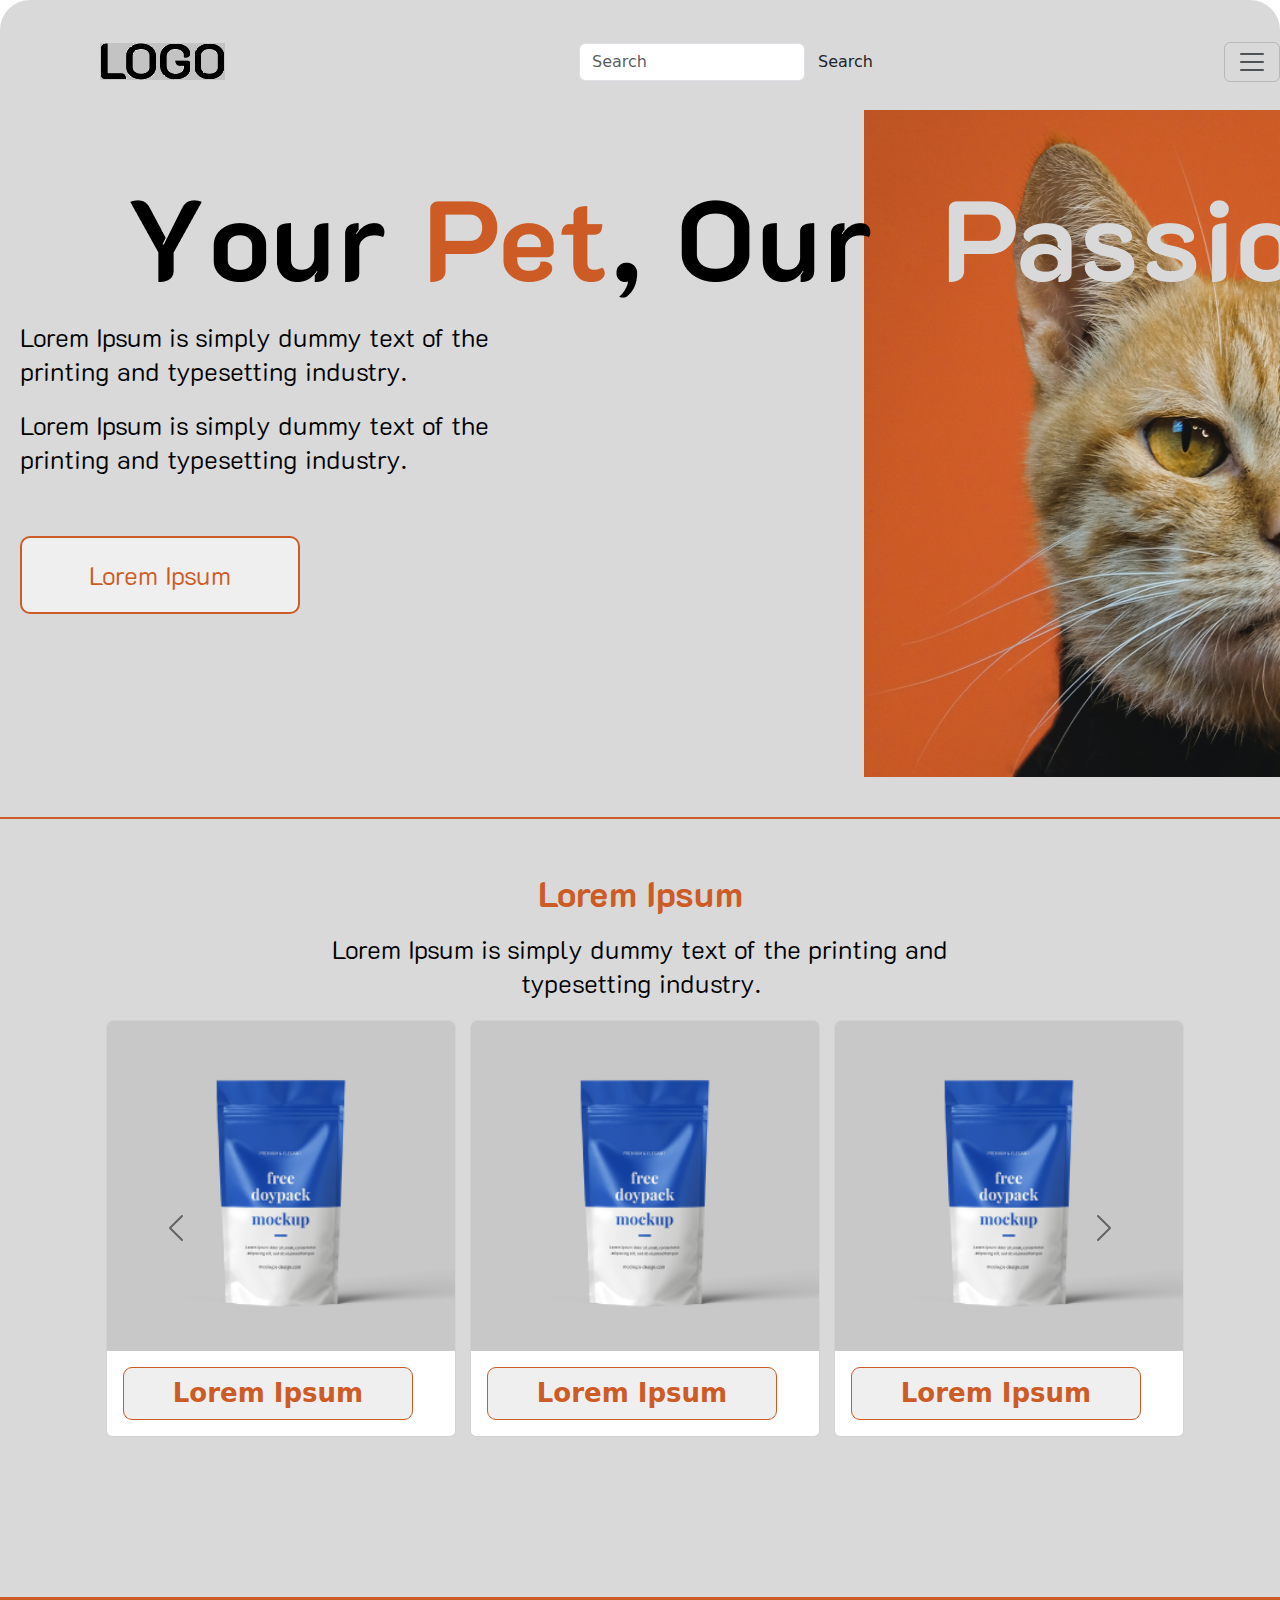
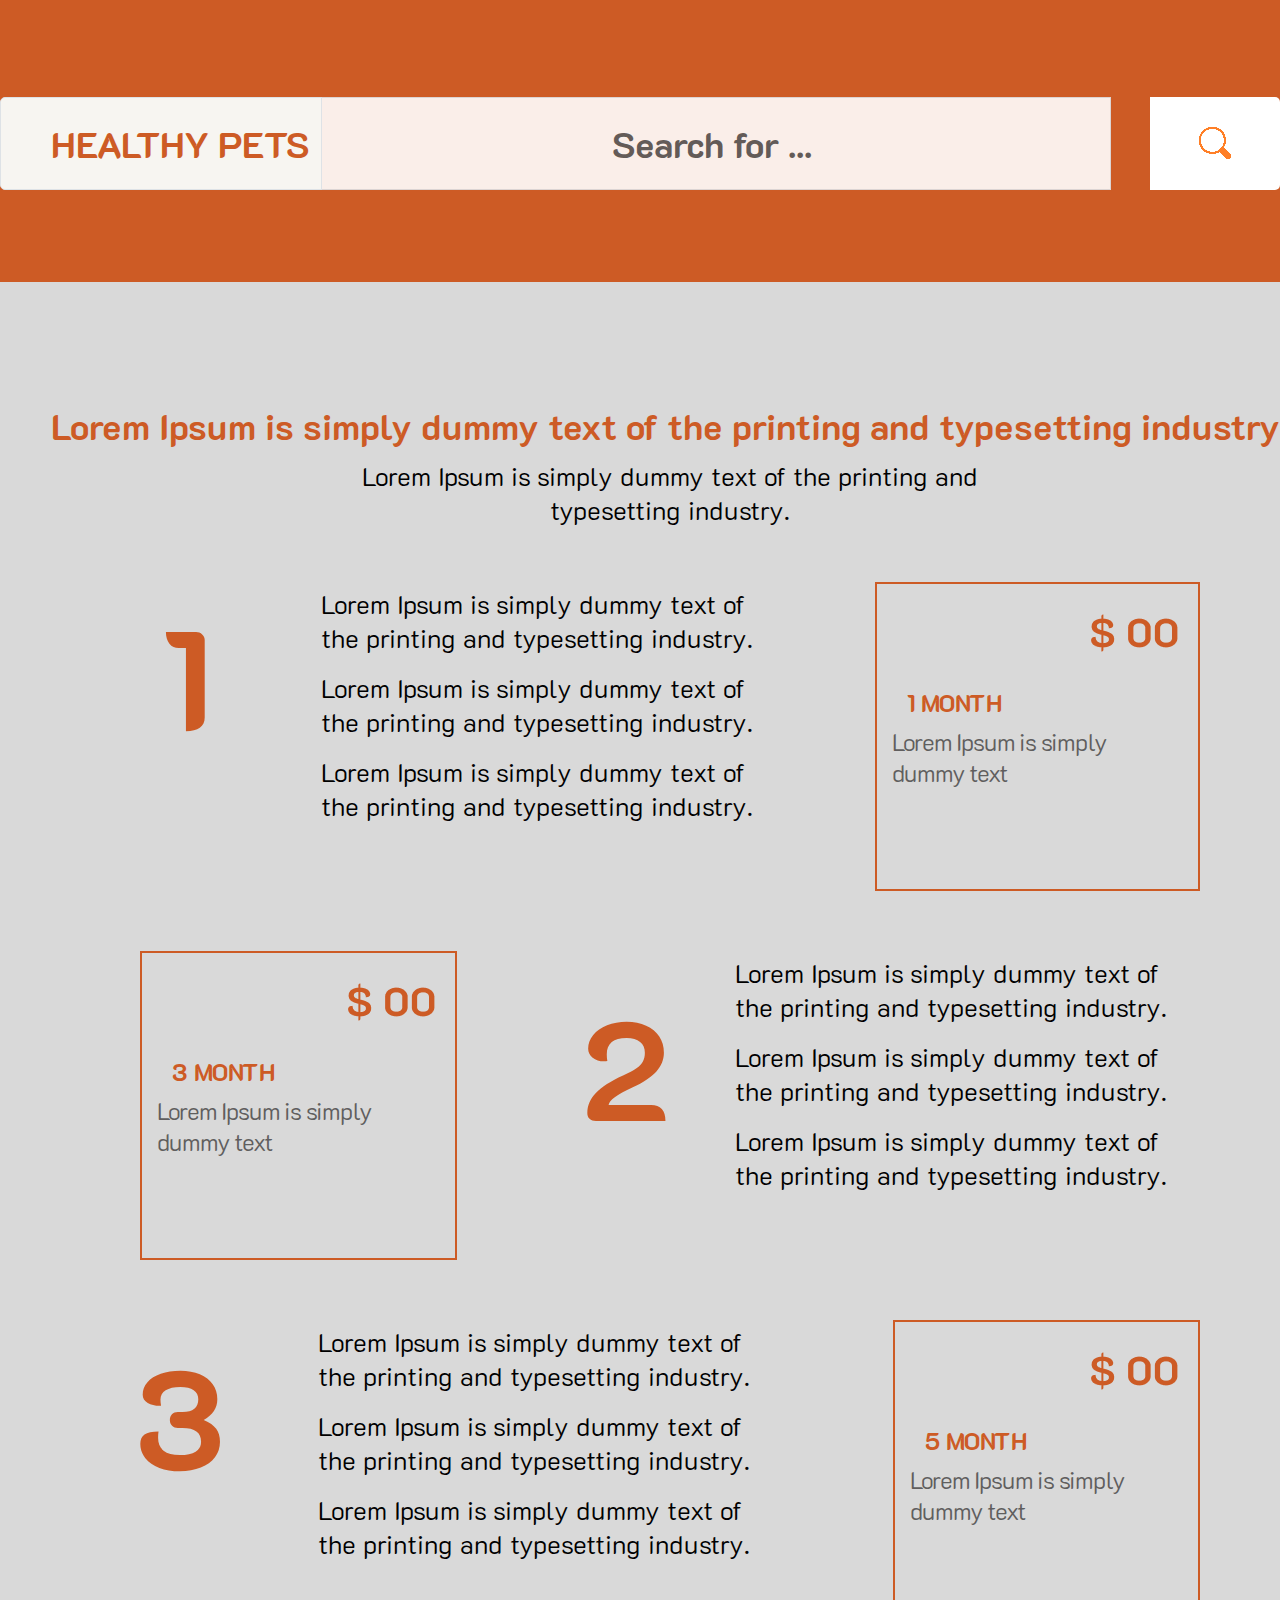
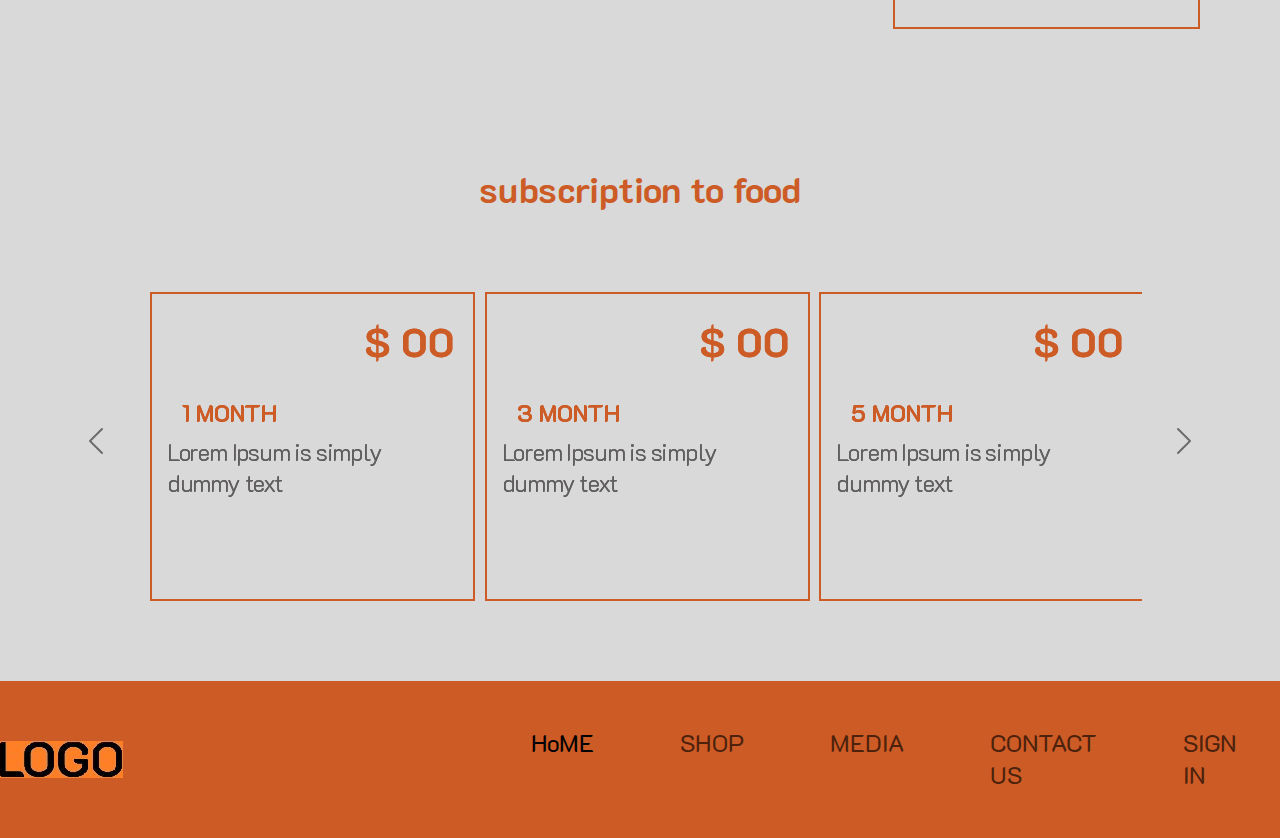
==== index.html @ ceb6283e "first page" ====
<!DOCTYPE html>
<html lang="en">
<head>
    <meta charset="UTF-8">
    <meta name="viewport" content="width=device-width, initial-scale=1.0">
    <title>Pet web site concept</title>
    <link rel="preconnect" href="https://fonts.googleapis.com">
    <link rel="preconnect" href="https://fonts.gstatic.com" crossorigin>
    <link href="https://fonts.googleapis.com/css2?family=Inter:wght@400;500;700&family=K2D:ital,wght@0,700;1,300;1,400&display=swap" rel="stylesheet">
    <link rel="stylesheet" href="./scss/main.css">
    
    <link href="https://cdn.jsdelivr.net/npm/bootstrap@5.5.0/dist/css/bootstrap.min.css" rel="stylesheet" integrity="sha384-KyZXEAg3QhqLMpG8r+J8F5f5wiMH0KLRc5f5XI6J4eFH2trj5Bv5z5i5z5x5l5u5Bv5" crossorigin="anonymous">
    
    <!-- Latest compiled and minified CSS -->
<link href="https://cdn.jsdelivr.net/npm/bootstrap@5.3.1/dist/css/bootstrap.min.css" rel="stylesheet">

<!-- Latest compiled JavaScript -->
<script src="https://cdn.jsdelivr.net/npm/bootstrap@5.3.1/dist/js/bootstrap.bundle.min.js"></script>
</head>
<body>
    <div class="main-container">
        <header class="header">
            <nav class="navbar navbar-light text-warning">
                <a class="navbar-brand" href="#">
                    <img src="./img/LOGO.jpg" alt="logo">
                </a>
                <form class="d-flex">
                    <input class="form-control" type="search" placeholder="Search" aria-label="Search">
                    <button class="btn btn-outline" type="submit">Search</button>
                </form>
                    <button class="navbar-toggler" type="button" data-bs-toggle="collapse" data-bs-target="#navbarScroll" aria-controls="navbarScroll" aria-expanded="false" aria-label="Toggle navigation">
                        <span class="navbar-toggler-icon"></span>
                    </button>
                   
                    <div class="collapse navbar-collapse" id="navbarScroll">
                        <ul class="navbar-nav ms-auto my-2 my-lg-0 navbar-nav-scroll" style="--bs-scroll-height: 100px;">
                            <li class="nav-item">
                                <a class="nav-link disabled  text-dark" href="#" tabindex="-1" aria-disabled="true">sign in</a>
                            </li>
                        </ul>
                    </div>
            </nav>
        </header>
      <main>
      <section class="yourPet" none>
        <div class="cont">
            <div class="pet">
                <div class="yourPet-text">
                    <div class="yourPet-text_position">
                        <img src="./img/Your Pet, Our Passion.png" alt="quote">
                    </div>
                    <p>Lorem Ipsum is simply dummy text of the printing and typesetting industry.</p>
                    <p>Lorem Ipsum is simply dummy text of the printing and typesetting industry.</p>
                    <button class="yourText-button">Lorem Ipsum</button>
                   </div>
                   <div class="yourPet-photo">
                     <img src="./img/jack-dong-yJozLVBxNA0-unsplash 1.png" alt="cat">
                   </div>
            </div>
            <div class="border-line"></div>
        </div>
      </section>
      <section class="carousel">
        <div class="carousel-text">
            <p class="p-orange">Lorem Ipsum </p>
            <p class="p-black">Lorem Ipsum is simply dummy text of the printing and <br> typesetting industry.</p>
        </div>
        <div class="container">
        <section>
                <div class="container-fluid">
                    <div class="row">
                        <div class="col-sm-12">
                            <div id="inam" class="carousel slide carousel-dark" data-bs-ride="carousel">
                            <div class="carousel-inner">
                                <div class="carousel-item active">
                                    <div class="container w-100 d-block">
                                        <div class="row">
                                            <div class="col-sm-12 col-lg-4">
                                                <div class="card h-100" style="width: 350px;margin: auto;">
                                                    <img src="./img/Free_Doypack_Mockup_1 1.png" alt="Card image cap" class="card-img-top" >
                                                    <div class="card-body">
                                                        <button class="button-card">Lorem Ipsum</button>
                                                    </div>
                                                </div>
                                            </div>

                                            <div class="col-sm-12 col-lg-4">
                                                <div class="card h-100" style="width: 350px;margin: auto;">
                                                    <img src="./img/Free_Doypack_Mockup_1 1.png" alt="Card image cap" class="card-img-top" >
                                                    <div class="card-body">
                                                        <button class="button-card">Lorem Ipsum</button>
                                                    </div>
                                                </div>
                                            </div>
                                            <div class="col-sm-12 col-lg-4">
                                                <div class="card h-100" style="width: 350px;margin: auto;">
                                                    <img src="./img/Free_Doypack_Mockup_1 1.png" alt="Card image cap" class="card-img-top" >
                                                    <div class="card-body">
                                                        <button class="button-card">Lorem Ipsum</button>
                                                    </div>
                                                </div>
                                            </div>
                                        </div>
                                    </div>
                                </div>
                                <div class="carousel-item">
                                    <div class="container w-100 d-block">
                                        <div class="row">
                                            <div class="col-sm-12 col-lg-4">
                                                <div class="card h-100" style="width: 350px;margin: auto;">
                                                    <img src="./img/Free_Doypack_Mockup_1 1.png" alt="Card image cap" class="card-img-top" >
                                                    <div class="card-body">
                                                        <button class="button-card">Lorem Ipsum</button>
                                                    </div>
                                                </div>
                                            </div>
                                            <div class="col-sm-12 col-lg-4">
                                                <div class="card h-100" style="width: 350px;margin: auto;">
                                                    <img src="./img/Free_Doypack_Mockup_1 1.png" alt="Card image cap" class="card-img-top" >
                                                    <div class="card-body">
                                                        <button class="button-card">Lorem Ipsum</button>
                                                    </div>
                                                </div>
                                            </div>
                                            <div class="col-sm-12 col-lg-4">
                                                <div class="card h-100" style="width: 350px;margin: auto;">
                                                    <img src="./img/Free_Doypack_Mockup_1 1.png" alt="Card image cap" class="card-img-top" >
                                                    <div class="card-body">
                                                        <button class="button-card">Lorem Ipsum</button>
                                                    </div>
                                                </div>
                                            </div>
                                        </div>
                                    </div>
                                </div>
                            </div>
                            <a href="#inam" class="carousel-control-prev" style="color: rgb(243, 159, 2);" data-bs-slide="prev">
                                <span class="carousel-control-prev-icon"></span>
                            </a>
                            <a href="#inam" class="carousel-control-next" style="color: rgb(246, 161, 4);" data-bs-slide="next">
                                <span class="carousel-control-next-icon"></span>
                            </a>
                        </div>
                    </div>
                </div>
            </div> 
        </section> 
    </div>
           
  
      
      

      </section>
    <section class="form">
        <form class="main-form">
            <div class="input-group">
                <span class="input-group-text">HEALTHY PETS</span>
                <input type="text" class="form-control" classs="text-warning" placeholder="Search for ...">
                <button class="btn" type="button">
                    <img src="./img/search.png" alt="search">
                </button>
           </div>
        </form>
    </section>
    <section class="pracing">
         <div class="pracing-text">
            <div class="p-orange">Lorem Ipsum is simply dummy text of the printing and typesetting industry.</div>
            <div class="p-black">Lorem Ipsum is simply dummy text of the printing and <br> typesetting industry.</div>
        </div>
        <div class="pracing-offers">
            <div class="offer-1">
               <div class="offer-1_number">
                   <img src="./img/1.svg" alt="one">
               </div>
               <div class="offer-1_text">
                <p>Lorem Ipsum is simply dummy text of the printing and typesetting industry.</p>
                <p>Lorem Ipsum is simply dummy text of the printing and typesetting industry.</p>
                <p>Lorem Ipsum is simply dummy text of the printing and typesetting industry.</p>
               </div>
               <div class="offer-1_card">
                    <h3 class="price"><img src="./img/$ 00.png" alt="price"></h3>
                    <h4 class="trial">1 MONTH</h4>
                    <p class="descroption">Lorem Ipsum is simply dummy text</p>
               </div>
            </div>
            <div class="offer-2">
                <div class="offer-2_card">
                    <h3 class="price"><img src="./img/$ 00.png" alt="price"></h3>
                    <h4 class="trial">3 MONTH</h4>
                    <p class="descroption">Lorem Ipsum is simply dummy text</p>
               </div>

                <div class="offer-2_number">
                    <img src="./img/2.svg" alt="two">
                </div>
                <div class="offer-1_text">
                 <p>Lorem Ipsum is simply dummy text of the printing and typesetting industry.</p>
                 <p>Lorem Ipsum is simply dummy text of the printing and typesetting industry.</p>
                 <p>Lorem Ipsum is simply dummy text of the printing and typesetting industry.</p>
                </div> 
             </div>
             <div class="offer-3">
                <div class="offer-3_number">
                    <img src="./img/3.svg" alt="three">
                </div>
                <div class="offer-1_text">
                    <p>Lorem Ipsum is simply dummy text of the printing and typesetting industry.</p>
                    <p>Lorem Ipsum is simply dummy text of the printing and typesetting industry.</p>
                    <p>Lorem Ipsum is simply dummy text of the printing and typesetting industry.</p>
                </div> 
                <div class="offer-3_card">
                    <h3 class="price"><img src="./img/$ 00.png" alt="price"></h3>
                    <h4 class="trial">5 MONTH</h4>
                    <p class="descroption">Lorem Ipsum is simply dummy text</p>
               </div>
             </div>
        </div>
    </section>
    <section class="subscription">
          <h2>subscription to food</h2>
          <section class="carousel">
            <div class="container">
            <div class="container_car">
                <div class="row">
                    <div class="col-sm-12">
                        <div id="inam" class="carouselCard slide carousel-dark" data-bs-ride="carouselCard">
                        <div class="carousel-inner">
                            <div class="carousel-item active">
                                <div class="container w-100 d-block">
                                    <div class="row">
                                        <div class="col-sm-12 col-lg-4">
                                            <div class="offer-1_card">
                                                <h3 class="price"><img src="./img/$ 00.png" alt="price"></h3>
                                                <h4 class="trial">1 MONTH</h4>
                                                <p class="descroption">Lorem Ipsum is simply dummy text</p>
                                           </div>
                                        </div>
                                        <div class="col-sm-12 col-lg-4">
                                            <div class="offer-2_card">
                                                <h3 class="price"><img src="./img/$ 00.png" alt="price"></h3>
                                                <h4 class="trial">3 MONTH</h4>
                                                <p class="descroption">Lorem Ipsum is simply dummy text</p>
                                           </div>
                                        </div>
                                        <div class="col-sm-12 col-lg-4">
                                            <div class="offer-3_card">
                                                <h3 class="price"><img src="./img/$ 00.png" alt="price"></h3>
                                                <h4 class="trial">5 MONTH</h4>
                                                <p class="descroption">Lorem Ipsum is simply dummy text</p>
                                           </div>
                                        </div>
                                    </div>
                                </div>
                            </div>
                    
                            <div class="carousel-item active">
                                <div class="container w-100 d-block">
                                    <div class="row">
                                        <div class="col-sm-12 col-lg-4">
                                            <div class="offer-1_card">
                                                <h3 class="price"><img src="./img/$ 00.png" alt="price"></h3>
                                                <h4 class="trial">1 MONTH</h4>
                                                <p class="descroption">Lorem Ipsum is simply dummy text</p>
                                           </div>
                                        </div>
                                        <div class="col-sm-12 col-lg-4">
                                            <div class="offer-2_card">
                                                <h3 class="price"><img src="./img/$ 00.png" alt="price"></h3>
                                                <h4 class="trial">3 MONTH</h4>
                                                <p class="descroption">Lorem Ipsum is simply dummy text</p>
                                           </div>
                                        </div>
                                        <div class="col-sm-12 col-lg-4">
                                            <div class="offer-3_card">
                                                <h3 class="price"><img src="./img/$ 00.png" alt="price"></h3>
                                                <h4 class="trial">5 MONTH</h4>
                                                <p class="descroption">Lorem Ipsum is simply dummy text</p>
                                           </div>
                                        </div>
                                    </div>
                                </div>
                            </div>

                        </div>
                        <a href="#inam" class="carousel-control-prev" style="color: rgb(243, 159, 2);" data-bs-slide="prev">
                            <span class="carousel-control-prev-icon"></span>
                        </a>
                        <a href="#inam" class="carousel-control-next" style="color: rgb(246, 161, 4);" data-bs-slide="next">
                            <span class="carousel-control-next-icon"></span>
                        </a>
                    </div>
                </div>
            </div>
        </div> 
         </section> 
    </section>        
 </main>
      <footer class="footer">
        <div class="containerf-fluid">
            <nav class="navbar navbar-expand-sm">
                <a class="navbar-brand" href="#">
                    <img src="./img/LOGO - Copyo.jpg" alt="">
                </a>
                <ul class="navbar-nav">
                  <li class="nav-item">
                    <a class="nav-link active" href="#">HoME</a>
                  </li>
                  <li class="nav-item">
                    <a class="nav-link" href="#">SHOP</a>
                  </li>
                  <li class="nav-item">
                    <a class="nav-link" href="#">MEDIA</a>
                  </li>
                  <li class="nav-item">
                    <a class="nav-link" href="#">CONTACT US</a>
                  </li>
                  <li class="nav-item">
                    <a class="nav-link" href="#">SIGN IN</a>
                  </li>
                </ul>
              </nav>
        </div>
  
      </footer>
    </div>
    <script src="./js/carousel2.js"></script>
    <script src="https://code.jquery.com/jquery-3.6.0.min.js" integrity="sha384-KyZXEAg3QhqLMpG8r+J8F5f5wiMH0KLRc5f5XI6J4eFH2trj5Bv5z5i5z5x5l5u5Bv5" crossorigin="anonymous"></script>
    <script src="https://cdn.jsdelivr.net/npm/bootstrap@5.5.0/dist/js/bootstrap.min.js" integrity="sha384-KyZXEAg3QhqLMpG8r+J8F5f5wiMH0KLRc5f5XI6J4eFH2trj5Bv5z5i5z5x5l5u5Bv5" crossorigin="anonymous"></script>
</body>
</html>
---- scss/main.css ----
/*section "_layout" include grid sistem of each section of layout*/
/*-----------------------------------------Header-------------------------------------*/
.main-container {
  max-width: 1920px;
  background-color: #D9D9D9;
  border-radius: 30px;
  padding-top: 30px;
}

.cont {
  width: 1570px;
  margin: 0 auto;
}

.header {
  width: 100%;
  height: 40px;
  margin-bottom: 40px;
}

nav {
  height: 40px;
  display: flex;
  flex-direction: row;
  padding: 0;
  margin: 0;
}
nav a {
  padding: 0;
}
nav .logo {
  font-family: K2D;
  font-size: 50px;
  font-weight: 700;
  line-height: 65px;
  text-align: left;
  color: rgb(16, 15, 15);
  margin: 0px;
  width: 278px;
  margin-left: 90px;
}

.navbar-brand {
  margin-left: 100px;
}
.navbar-brand form {
  display: flex;
  justify-content: center;
  flex-direction: row;
  height: 40px;
  padding: 0;
  margin: 0;
}

.aria-label {
  width: 424px;
  height: 50px;
}

.signIn {
  width: 220px;
  height: 20px;
  text-align: center;
  border: none;
}

.block {
  width: 100%;
  height: 1px;
}

/*====================================== carausel ==================*/
.carousel {
  margin-bottom: 80px;
}

/*==================================== form =================*/
.form {
  width: 100%;
  height: 285px;
  padding: 100px 0 20px 0;
  background-color: #CD5B25;
  margin-bottom: 120px;
}

/*============================  pracing =====================*/
.pracing {
  width: 1339px;
  height: 1363px;
  margin: 0 auto;
}

.pracing-offers {
  width: 1100px;
  display: flex;
  flex-direction: column;
  padding: 20px;
  margin: 0 auto;
}

/* ==================================== subscription =====================*/
/* ====================================  footer ===============================*/
.footer {
  width: 100%;
  height: 157px;
  background-color: #CD5B25;
}

/*==================================================== section yourPet =================================*/
.pet {
  display: flex;
  flex-direction: row;
  justify-content: space-between;
}

.yourPet-text {
  width: 35%;
  padding: 210px 0 20px 20px;
}
.yourPet-text p {
  font-family: "K2D";
  font-style: normal;
  font-weight: 300;
  font-size: 26px;
  line-height: 34px;
  color: #000000;
  margin-bottom: 20px;
}

.yourText-button {
  box-sizing: border-box;
  width: 280px;
  height: 78px;
  left: 177px;
  top: 640px;
  border: 2px solid #CD5B25;
  border-radius: 10px;
  margin-top: 40px;
  font-family: "K2D";
  font-style: normal;
  font-weight: 300;
  font-size: 26px;
  line-height: 34px;
  color: #000000;
  color: #CD5B25;
}

.yourPet-photo {
  width: 45%;
  position: relative;
  z-index: 1;
}
.yourPet-photo img {
  max-width: 750px;
  height: 667px;
}

.yourPet-text_position {
  width: 1430px;
  height: 253px;
  position: absolute;
  z-index: 2;
  top: 190px;
  left: 120px;
  padding: 10px;
}

.border-line {
  width: 100%;
  border: 1px solid #CD5B25;
  margin-top: 40px;
  margin-bottom: 50px;
}

/*======================================== section carausel ========================================*/
.carousel-text {
  text-align: center;
}
.carousel-text .p-orange {
  font-family: K2D;
  font-size: 36px;
  font-weight: 700;
  line-height: 47px;
  letter-spacing: 0em;
  text-align: center;
  color: #CD5B25;
}
.carousel-text .p-black {
  font-family: "K2D";
  font-style: normal;
  font-weight: 300;
  font-size: 26px;
  line-height: 34px;
  color: #000000;
  margin-bottom: 20px;
}

.button-card {
  width: 290px;
  height: 53px;
  border-radius: 9px;
  border: 1px solid #CD5B25;
  font-weight: 700;
  font-size: 26px;
  color: #CD5B25;
}

/* ======================================= section form ==============================*/
.main-form {
  max-width: 1300px;
  height: 93px;
  margin: 0 auto;
}
.main-form .input-group-text {
  background-color: rgb(247, 245, 241);
  padding-left: 50px;
  font-family: K2D;
  font-size: 36px;
  font-weight: 700;
  line-height: 47px;
  letter-spacing: 0em;
  text-align: center;
  color: #CD5B25;
  border-radius: 5px;
}
.main-form .form-control {
  font-family: K2D;
  font-size: 36px;
  font-weight: 700;
  line-height: 47px;
  letter-spacing: 0em;
  text-align: center;
  color: #CD5B25;
  opacity: 0.9;
  margin-right: 40px;
  padding-right: 20px;
  display: flex;
  justify-content: flex-start;
  color: #CD5B25;
  border-radius: 5px;
}
.main-form .btn {
  background-color: rgb(255, 255, 255);
  width: 130px;
  height: 93px;
  border-radius: 5px;
  margin-left: 20px;
}
.main-form .btn:hover {
  background-color: rgb(247, 238, 238);
}

/* =============================== section pricing =====================*/
.pracing-text {
  display: flex;
  flex-direction: column;
  justify-content: center;
  align-items: center;
}
.pracing-text .p-orange {
  font-family: K2D;
  font-size: 36px;
  font-weight: 700;
  line-height: 47px;
  letter-spacing: 0em;
  text-align: center;
  color: #CD5B25;
  color: #CD5B25;
  margin-bottom: 10px;
}
.pracing-text .p-black {
  font-family: "K2D";
  font-style: normal;
  font-weight: 300;
  font-size: 26px;
  line-height: 34px;
  color: #000000;
  text-align: center;
  margin-bottom: 35px;
}

.offer-1 {
  width: 100%;
  display: flex;
  flex-direction: row;
  justify-content: space-between;
}

.offer-1, .offer-2, .offer-3 {
  display: flex;
  flex-direction: row;
  justify-content: space-between;
}

.offer-1, .offer-2, .offer-3 {
  margin-bottom: 60px;
}

.offer-1_number, .offer-2_number {
  width: 63px;
  height: 143px;
  margin-top: 50px;
  margin-left: 25px;
}

.offer-3_number {
  width: 63px;
  height: 143px;
  margin-top: 50px;
  margin-right: 110px;
}

.offer-2_number {
  margin: 70px 80px 0 130px;
}

.offer-1_text {
  width: 470;
  padding: 5px;
}
.offer-1_text p {
  width: 460px;
  text-align: left;
  font-family: "K2D";
  font-style: normal;
  font-weight: 300;
  font-size: 26px;
  line-height: 34px;
  color: #000000;
}

.offer-1_card, .offer-2_card, .offer-3_card {
  width: 325px;
  height: 309px;
  border: 2px solid #CD5B25;
  padding: 25px 15px 20px 15px;
}
.offer-1_card .price, .offer-2_card .price, .offer-3_card .price {
  margin: 5px;
  display: flex;
  justify-content: flex-end;
  margin-bottom: 25px;
}
.offer-1_card .trial, .offer-2_card .trial, .offer-3_card .trial {
  font-family: "K2D";
  font-weight: 700;
  font-size: 24px;
  line-height: 31px;
  color: #CD5B25;
  padding-left: 15px;
  margin-top: 35px;
}
.offer-1_card .descroption, .offer-2_card .descroption, .offer-3_card .descroption {
  font-family: K2D;
  font-size: 24px;
  font-weight: 300;
  line-height: 31px;
  letter-spacing: -0.05em;
  color: #605e5e;
}

.offer-3_card {
  margin-left: 110px;
}

/* ===================================== section subscription ===========*/
.subscription h2 {
  font-family: K2D;
  font-size: 36px;
  font-weight: 700;
  line-height: 47px;
  letter-spacing: 0em;
  text-align: center;
  color: #CD5B25;
  margin-bottom: 70px;
}

.container_car {
  width: 90%;
  margin: 0 auto;
}
.container_car .offer-1_card, .container_car .offer-2_card, .container_car .offer-3_card {
  margin-top: 10px;
  margin-right: 20px;
}
.container_car .offer-3_card {
  margin-left: 0;
}

/*================================footer =====================*/
.footer {
  background-color: #CD5B25;
  padding: 20px;
  display: flex;
  justify-content: flex-end;
  align-items: center;
}
.footer .navbar-brand {
  margin-left: 30px;
  margin-right: 400px;
}
.footer .navbar-nav {
  margin-right: 15px;
}
.footer .navbar-nav li {
  font-family: K2D;
  font-size: 24px;
  font-weight: 400;
  line-height: 32px;
  letter-spacing: 0em;
}

.navbar-nav li:not(:last-child) {
  margin-right: 70px;
}/*# sourceMappingURL=main.css.map */
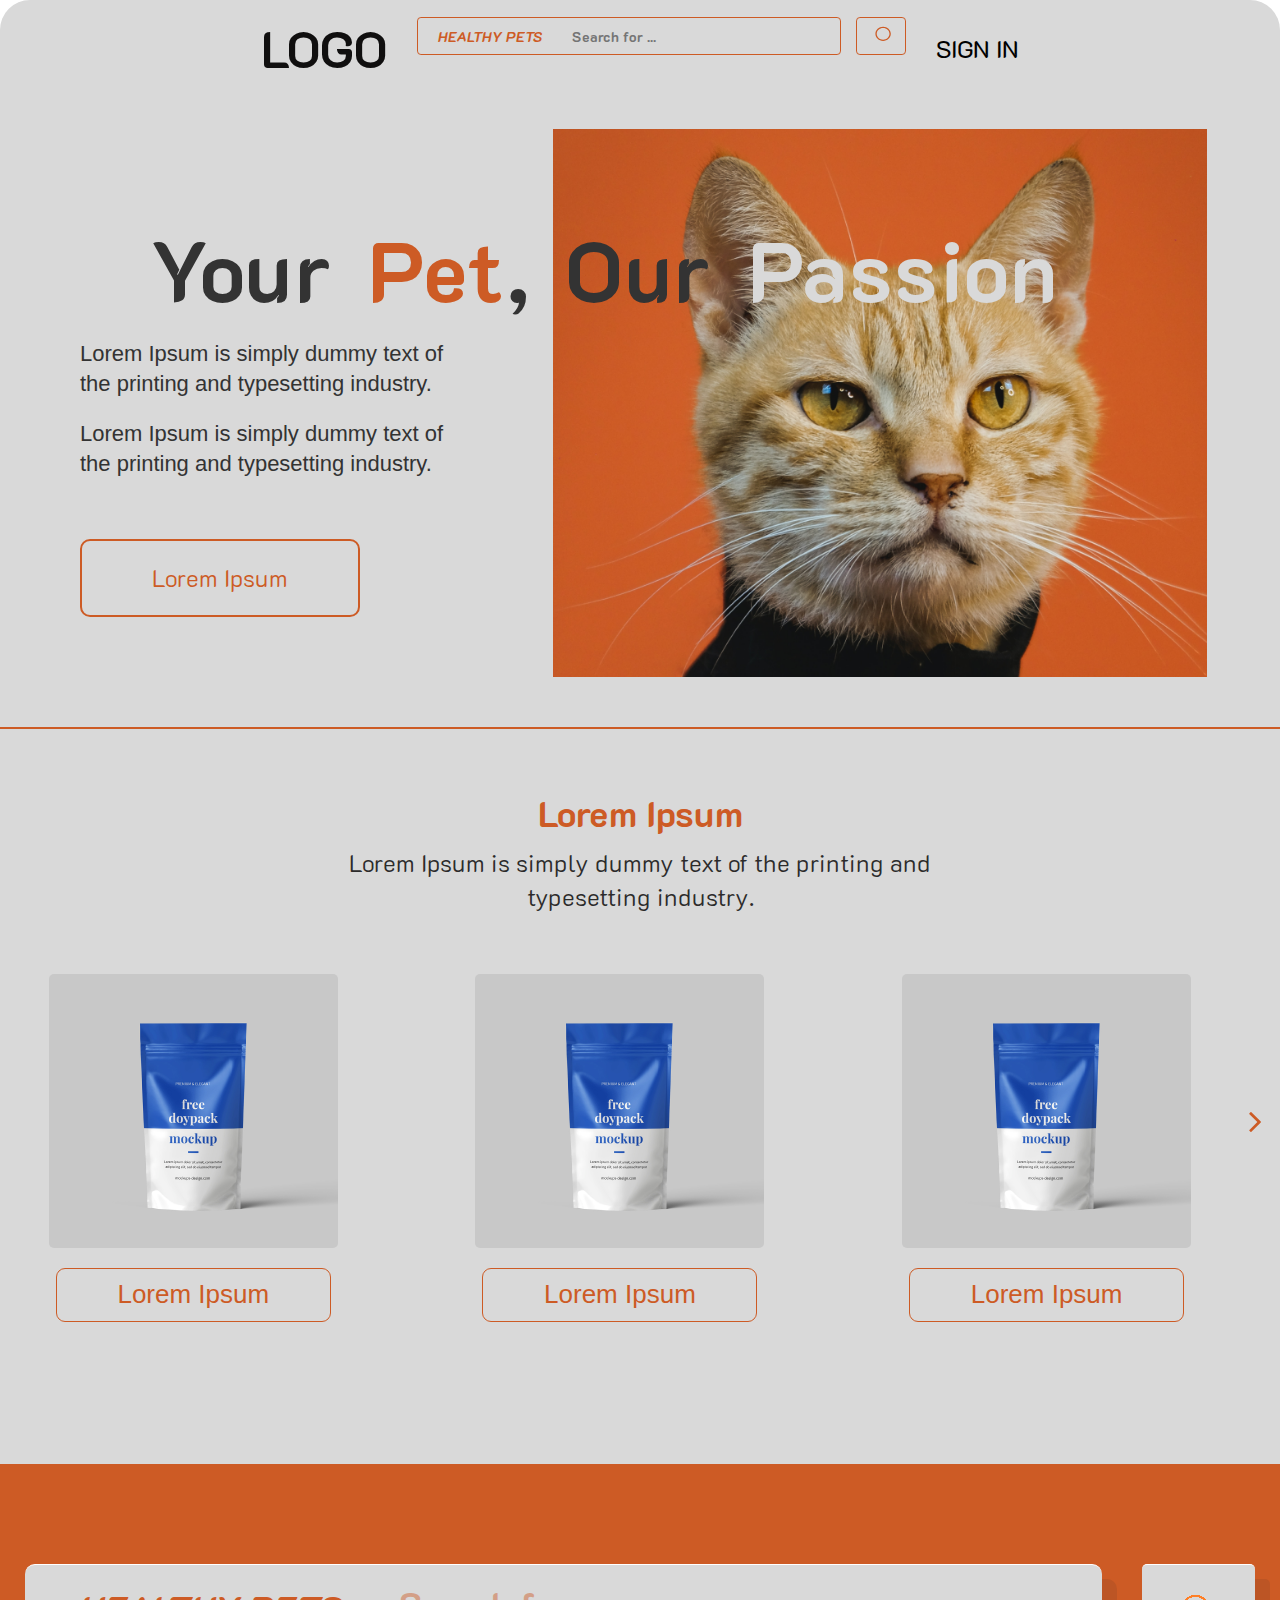
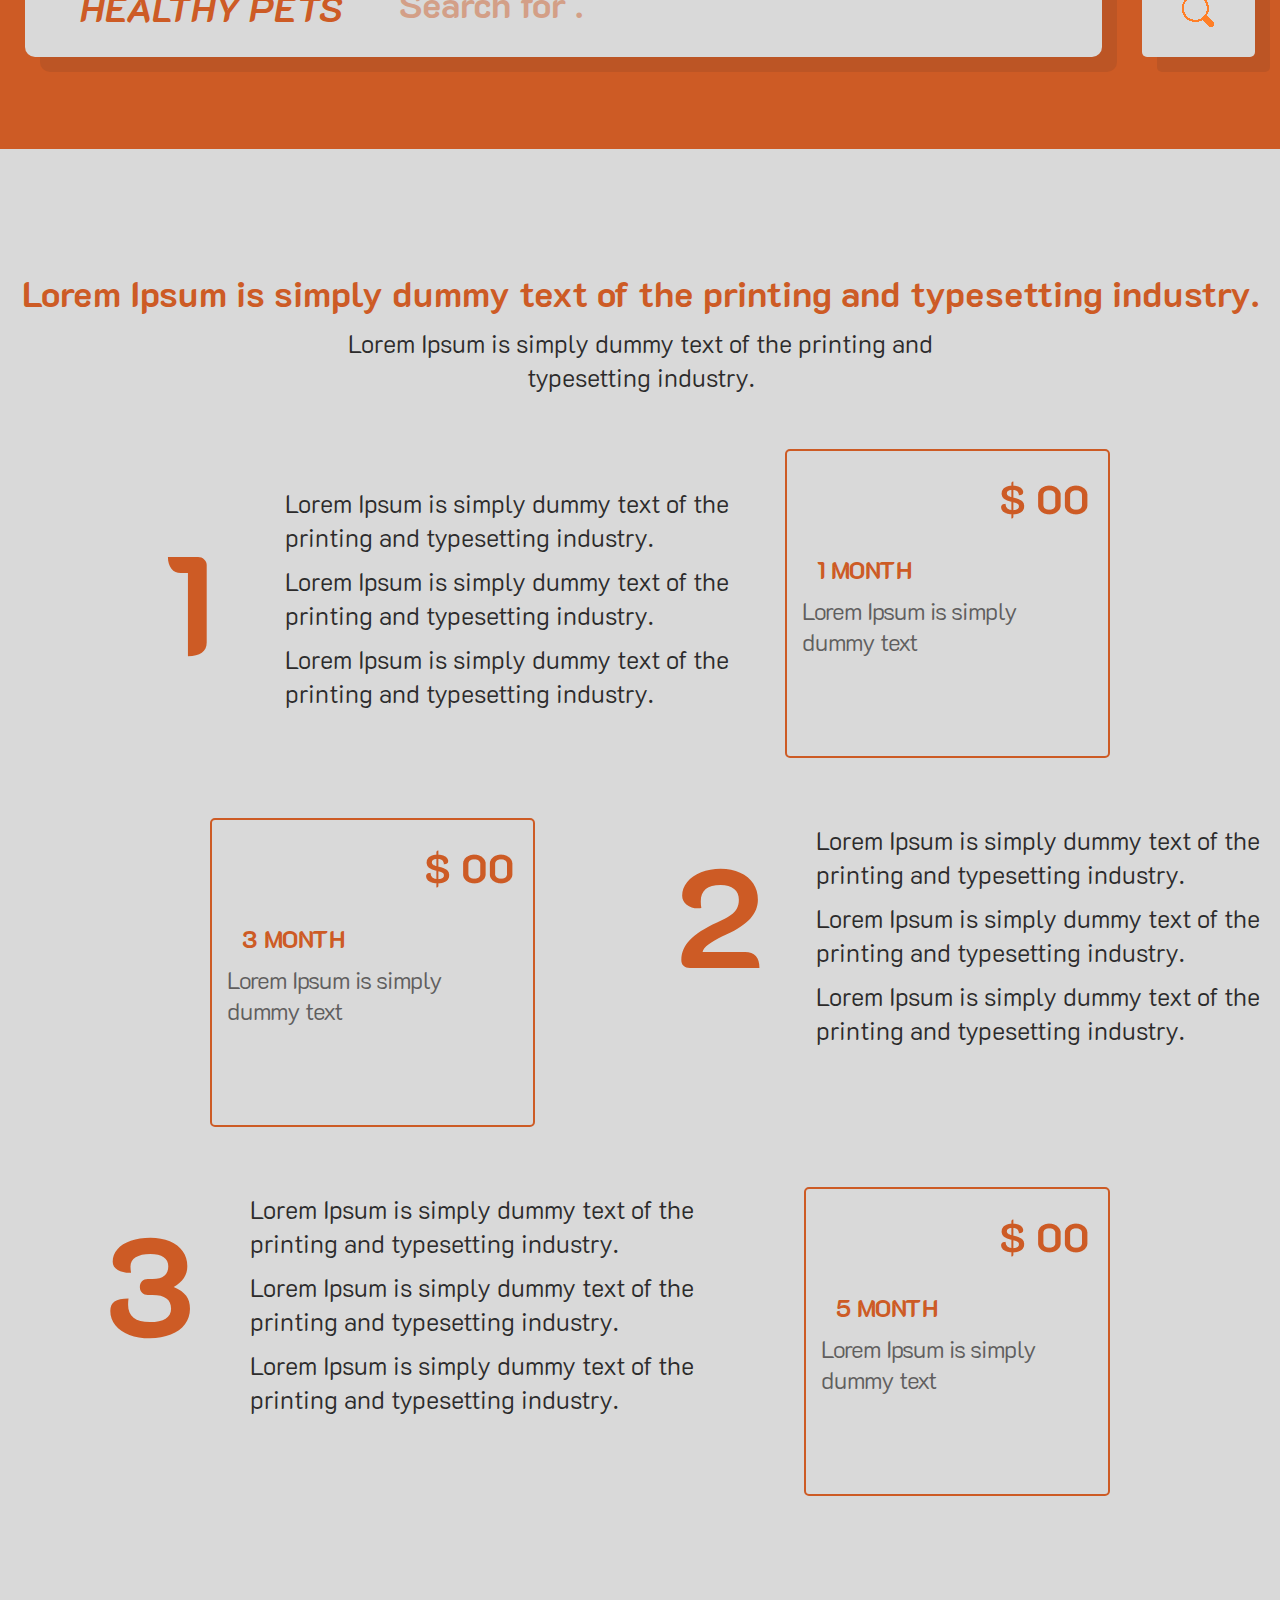
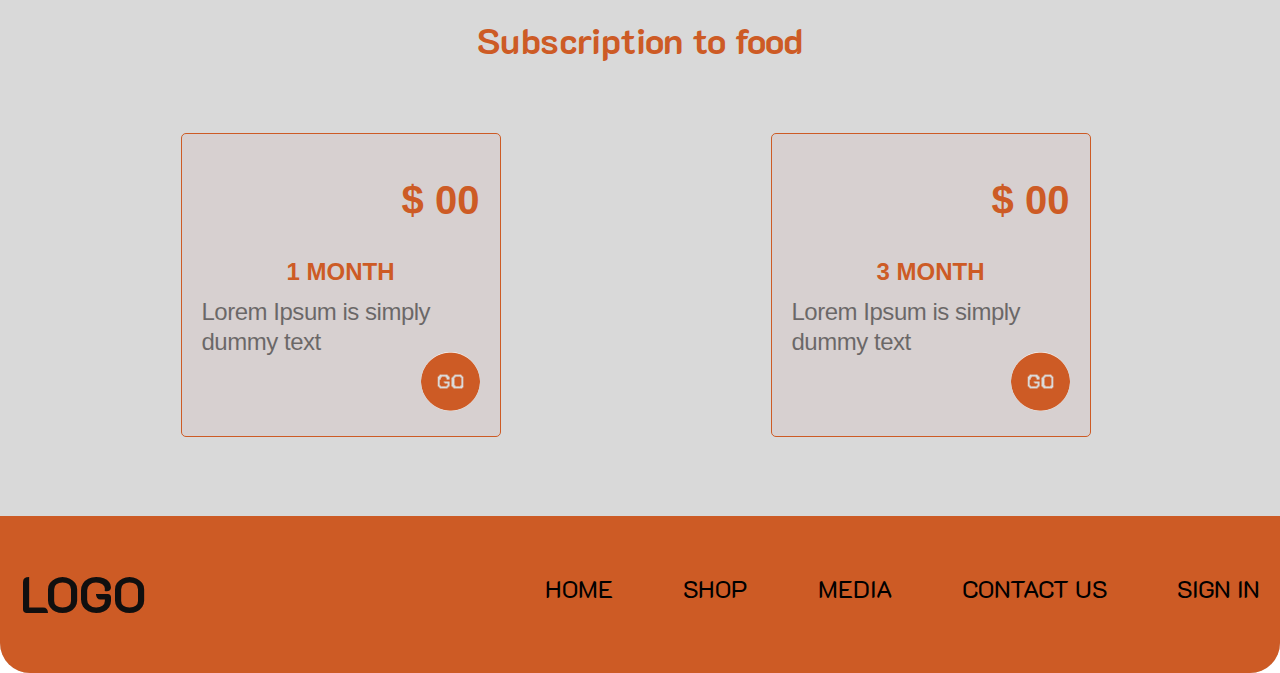
==== commit 7ac1d2b5: "all site" ====
--- a/index.html
+++ b/index.html
@@ -7,325 +7,340 @@
     <link rel="preconnect" href="https://fonts.googleapis.com">
     <link rel="preconnect" href="https://fonts.gstatic.com" crossorigin>
     <link href="https://fonts.googleapis.com/css2?family=Inter:wght@400;500;700&family=K2D:ital,wght@0,700;1,300;1,400&display=swap" rel="stylesheet">
-    <link rel="stylesheet" href="./scss/main.css">
-    
-    <link href="https://cdn.jsdelivr.net/npm/bootstrap@5.5.0/dist/css/bootstrap.min.css" rel="stylesheet" integrity="sha384-KyZXEAg3QhqLMpG8r+J8F5f5wiMH0KLRc5f5XI6J4eFH2trj5Bv5z5i5z5x5l5u5Bv5" crossorigin="anonymous">
-    
-    <!-- Latest compiled and minified CSS -->
-<link href="https://cdn.jsdelivr.net/npm/bootstrap@5.3.1/dist/css/bootstrap.min.css" rel="stylesheet">
-
-<!-- Latest compiled JavaScript -->
-<script src="https://cdn.jsdelivr.net/npm/bootstrap@5.3.1/dist/js/bootstrap.bundle.min.js"></script>
+    <link rel="stylesheet" href="./css/main.css">
+
+    <link rel="stylesheet" href="./bootstrap/bootstrap.min.css">
+    <link rel="stylesheet" href="./bootstrap/owl.carousel.min.css">
+    <link rel="stylesheet" href="./js/bootstrap.bundle.min.js">
+
+    <link href="https://cdn.jsdelivr.net/npm/bootstrap@5.3.2/dist/css/bootstrap.min.css" rel="stylesheet" integrity="sha384-T3c6CoIi6uLrA9TneNEoa7RxnatzjcDSCmG1MXxSR1GAsXEV/Dwwykc2MPK8M2HN" crossorigin="anonymous">
+
+    <link rel="stylesheet" href="https://cdnjs.cloudflare.com/ajax/libs/twitter-bootstrap/3.3.7/css/bootstrap.min.css">
+    <link rel="stylesheet" href="https://cdnjs.cloudflare.com/ajax/libs/font-awesome/4.7.0/css/font-awesome.css">
+    <link rel="stylesheet" href="https://cdnjs.cloudflare.com/ajax/libs/OwlCarousel2/2.2.1/assets/owl.carousel.min.css">
+    <link rel="stylesheet" href="https://cdnjs.cloudflare.com/ajax/libs/OwlCarousel2/2.2.1/assets/owl.theme.default.min.css">
 </head>
 <body>
-    <div class="main-container">
-        <header class="header">
-            <nav class="navbar navbar-light text-warning">
-                <a class="navbar-brand" href="#">
-                    <img src="./img/LOGO.jpg" alt="logo">
-                </a>
-                <form class="d-flex">
-                    <input class="form-control" type="search" placeholder="Search" aria-label="Search">
-                    <button class="btn btn-outline" type="submit">Search</button>
-                </form>
-                    <button class="navbar-toggler" type="button" data-bs-toggle="collapse" data-bs-target="#navbarScroll" aria-controls="navbarScroll" aria-expanded="false" aria-label="Toggle navigation">
-                        <span class="navbar-toggler-icon"></span>
+<div class="wrapperM">
+        <header class="header-header">
+            <div class="containerM">
+                <div class="header-row-header">
+                     <div class="header-logo">
+                        <p class="header-logo_p">LOGO</p>
+                     </div>
+                     <div class="navigation-form">
+                        <div class="header-form">
+                            <p class="healthy-pets">HEALTHY PETS</p>
+                           <form>
+                              <input type="text" id="fname" name="fname" placeholder="Search for ...">
+                           </form>
+                        </div>
+                        <button class="btn-form">
+                           <div class="elips">
+                               <img src="./img/Ellipse 4.svg" alt="elips">
+                           </div>
+                        </button>
+                     </div>
+                     <div class="header-login">
+                        <a href="#">Sign In</a>
+                    </div>
+                    <button type="button" class="mobile-nav-button">
+                        <span class="mobile-nav-button__icon"></span>
+                    </button>  
+                </div>
+            </div>
+         </header>
+        <div class="mobile-nav">
+             <nav class="mobile-nav-list">
+                <div class="navigation-form">
+                    <div class="header-form">
+                        <p class="healthy-pets">HEALTHY PETS</p>
+                       <form>
+                          <input type="text" id="fname" name="fname" placeholder="Search for ...">
+                       </form>
+                    </div>
+                    <button class="btn-form">
+                       <div class="elips">
+                           <img src="./img/Ellipse 4.svg" alt="elips">
+                       </div>
                     </button>
-                   
-                    <div class="collapse navbar-collapse" id="navbarScroll">
-                        <ul class="navbar-nav ms-auto my-2 my-lg-0 navbar-nav-scroll" style="--bs-scroll-height: 100px;">
-                            <li class="nav-item">
-                                <a class="nav-link disabled  text-dark" href="#" tabindex="-1" aria-disabled="true">sign in</a>
-                            </li>
-                        </ul>
-                    </div>
+                 </div>
+                 <div class="mobile-login">
+                    <a href="#">Sign in</a>
+                </div>
             </nav>
-        </header>
-      <main>
-      <section class="yourPet" none>
-        <div class="cont">
-            <div class="pet">
+       </div>  
+    <main>
+      <section class="yourPet ">
+        <div class="containerM">
+          <div class="pet">
                 <div class="yourPet-text">
                     <div class="yourPet-text_position">
-                        <img src="./img/Your Pet, Our Passion.png" alt="quote">
-                    </div>
-                    <p>Lorem Ipsum is simply dummy text of the printing and typesetting industry.</p>
+                       <span class="black-word">Your</span><span class="orange-word">Pet</span><span class="black-word">,</span><span class="black-word">Our</span><span class="change-word">Passion</span>
+                    </div>
+                    <p>Lorem Ipsum is simply dummy text of the printing and  typesetting industry.</p>
                     <p>Lorem Ipsum is simply dummy text of the printing and typesetting industry.</p>
                     <button class="yourText-button">Lorem Ipsum</button>
-                   </div>
-                   <div class="yourPet-photo">
+                </div>
+                <div class="yourPet-photo">
                      <img src="./img/jack-dong-yJozLVBxNA0-unsplash 1.png" alt="cat">
-                   </div>
+                </div>
             </div>
             <div class="border-line"></div>
         </div>
       </section>
-      <section class="carousel">
-        <div class="carousel-text">
-            <p class="p-orange">Lorem Ipsum </p>
-            <p class="p-black">Lorem Ipsum is simply dummy text of the printing and <br> typesetting industry.</p>
-        </div>
-        <div class="container">
-        <section>
-                <div class="container-fluid">
-                    <div class="row">
-                        <div class="col-sm-12">
-                            <div id="inam" class="carousel slide carousel-dark" data-bs-ride="carousel">
-                            <div class="carousel-inner">
-                                <div class="carousel-item active">
-                                    <div class="container w-100 d-block">
-                                        <div class="row">
-                                            <div class="col-sm-12 col-lg-4">
-                                                <div class="card h-100" style="width: 350px;margin: auto;">
-                                                    <img src="./img/Free_Doypack_Mockup_1 1.png" alt="Card image cap" class="card-img-top" >
-                                                    <div class="card-body">
-                                                        <button class="button-card">Lorem Ipsum</button>
-                                                    </div>
-                                                </div>
-                                            </div>
-
-                                            <div class="col-sm-12 col-lg-4">
-                                                <div class="card h-100" style="width: 350px;margin: auto;">
-                                                    <img src="./img/Free_Doypack_Mockup_1 1.png" alt="Card image cap" class="card-img-top" >
-                                                    <div class="card-body">
-                                                        <button class="button-card">Lorem Ipsum</button>
-                                                    </div>
-                                                </div>
-                                            </div>
-                                            <div class="col-sm-12 col-lg-4">
-                                                <div class="card h-100" style="width: 350px;margin: auto;">
-                                                    <img src="./img/Free_Doypack_Mockup_1 1.png" alt="Card image cap" class="card-img-top" >
-                                                    <div class="card-body">
-                                                        <button class="button-card">Lorem Ipsum</button>
-                                                    </div>
-                                                </div>
-                                            </div>
-                                        </div>
-                                    </div>
-                                </div>
-                                <div class="carousel-item">
-                                    <div class="container w-100 d-block">
-                                        <div class="row">
-                                            <div class="col-sm-12 col-lg-4">
-                                                <div class="card h-100" style="width: 350px;margin: auto;">
-                                                    <img src="./img/Free_Doypack_Mockup_1 1.png" alt="Card image cap" class="card-img-top" >
-                                                    <div class="card-body">
-                                                        <button class="button-card">Lorem Ipsum</button>
-                                                    </div>
-                                                </div>
-                                            </div>
-                                            <div class="col-sm-12 col-lg-4">
-                                                <div class="card h-100" style="width: 350px;margin: auto;">
-                                                    <img src="./img/Free_Doypack_Mockup_1 1.png" alt="Card image cap" class="card-img-top" >
-                                                    <div class="card-body">
-                                                        <button class="button-card">Lorem Ipsum</button>
-                                                    </div>
-                                                </div>
-                                            </div>
-                                            <div class="col-sm-12 col-lg-4">
-                                                <div class="card h-100" style="width: 350px;margin: auto;">
-                                                    <img src="./img/Free_Doypack_Mockup_1 1.png" alt="Card image cap" class="card-img-top" >
-                                                    <div class="card-body">
-                                                        <button class="button-card">Lorem Ipsum</button>
-                                                    </div>
-                                                </div>
-                                            </div>
-                                        </div>
-                                    </div>
-                                </div>
-                            </div>
-                            <a href="#inam" class="carousel-control-prev" style="color: rgb(243, 159, 2);" data-bs-slide="prev">
-                                <span class="carousel-control-prev-icon"></span>
-                            </a>
-                            <a href="#inam" class="carousel-control-next" style="color: rgb(246, 161, 4);" data-bs-slide="next">
-                                <span class="carousel-control-next-icon"></span>
-                            </a>
-                        </div>
-                    </div>
-                </div>
-            </div> 
-        </section> 
-    </div>
-           
-  
-      
-      
-
+
+      <section class="carousel-1 ">
+        <div class="containerM">
+            <div class="carousel-text">
+                <p class="p-orange">Lorem Ipsum </p>
+                <p class="p-black">Lorem Ipsum is simply dummy text of the printing and <br> typesetting industry.</p>
+            </div>
+            <div id="testimonial_area" class="section_padding">
+                   <div class="containerM">
+                    <div class="rowC">
+                        <div class="col-md-12">
+                            <div class="testmonial_slider_area text-center owl-carousel">
+                                <div class="box-area">	
+                                    <div class="cardM">
+                                        <img src="./img/Free_Doypack_Mockup_1 1.png" alt="Card image cap" class="card-img-top" >
+                                        <button class="button-card">Lorem Ipsum</button>
+                                    </div>
+                                </div> 
+                                <div class="box-area">	
+                                    <div class="cardM">
+                                        <img src="./img/Free_Doypack_Mockup_1 1.png" alt="Card image cap" class="card-img-top" >
+                                        <button class="button-card">Lorem Ipsum</button>
+                                    </div>
+                                </div> 
+                                <div class="box-area">	
+                                    <div class="cardM">
+                                        <img src="./img/Free_Doypack_Mockup_1 1.png" alt="Card image cap" class="card-img-top" >
+                                        <button class="button-card">Lorem Ipsum</button>
+                                    </div>
+                                </div> 
+                                <div class="box-area">	
+                                    <div class="cardM">
+                                        <img src="./img/Free_Doypack_Mockup_1 1.png" alt="Card image cap" class="card-img-top" >
+                                        <button class="button-card">Lorem Ipsum</button>
+                                    </div>
+                                </div> 
+                                <div class="box-area">	
+                                    <div class="cardM">
+                                        <img src="./img/Free_Doypack_Mockup_1 1.png" alt="Card image cap" class="card-img-top" >
+                                        <button class="button-card">Lorem Ipsum</button>
+                                    </div>
+                                </div> 
+                                <div class="box-area">	
+                                    <div class="cardM">
+                                        <img src="./img/Free_Doypack_Mockup_1 1.png" alt="Card image cap" class="card-img-top" >
+                                        <button class="button-card">Lorem Ipsum</button>
+                                    </div>
+                                </div> 
+                            </div>
+                        </div>
+                    </div>
+                </div>
+            </div>
+        </div>
       </section>
-    <section class="form">
-        <form class="main-form">
-            <div class="input-group">
-                <span class="input-group-text">HEALTHY PETS</span>
-                <input type="text" class="form-control" classs="text-warning" placeholder="Search for ...">
-                <button class="btn" type="button">
-                    <img src="./img/search.png" alt="search">
-                </button>
-           </div>
-        </form>
-    </section>
-    <section class="pracing">
-         <div class="pracing-text">
-            <div class="p-orange">Lorem Ipsum is simply dummy text of the printing and typesetting industry.</div>
-            <div class="p-black">Lorem Ipsum is simply dummy text of the printing and <br> typesetting industry.</div>
-        </div>
-        <div class="pracing-offers">
-            <div class="offer-1">
-               <div class="offer-1_number">
-                   <img src="./img/1.svg" alt="one">
-               </div>
-               <div class="offer-1_text">
-                <p>Lorem Ipsum is simply dummy text of the printing and typesetting industry.</p>
-                <p>Lorem Ipsum is simply dummy text of the printing and typesetting industry.</p>
-                <p>Lorem Ipsum is simply dummy text of the printing and typesetting industry.</p>
-               </div>
-               <div class="offer-1_card">
-                    <h3 class="price"><img src="./img/$ 00.png" alt="price"></h3>
-                    <h4 class="trial">1 MONTH</h4>
-                    <p class="descroption">Lorem Ipsum is simply dummy text</p>
-               </div>
-            </div>
+
+      <section class="form ">
+        <div class="containerM">
+            <div class="main-form">
+                <p class="main-form_p">HEALTHY PETS</p>
+                <form class="form-input">
+                     <input type="text" id="form1" placeholder="Search for ...">  
+                </form>
+             </div>
+             <button class="but" type="button">
+                 <div class="search">
+                     <img src="./img/search.png" alt="search">
+                 </div>
+             </button>
+        </div>
+      </section>
+      <section class="pracing ">
+         <div class="pracing-wrap">
+            <div class="pracing-text">
+                <div class="p-orange">Lorem Ipsum is simply dummy text of the printing and typesetting industry.</div>
+                <div class="p-black">Lorem Ipsum is simply dummy text of the printing and <br> typesetting industry.</div>
+            </div>
+            <div class="pracing-offers">
+                <div class="offer-1">
+                    <div class="num_text1">
+                        <div class="offer-1_number">
+                            <img src="./img/1.svg" alt="one">
+                        </div>
+                        <div class="offer-1_text">
+                         <p>Lorem Ipsum is simply dummy text of the printing and typesetting industry.</p>
+                         <p>Lorem Ipsum is simply dummy text of the printing and typesetting industry.</p>
+                         <p>Lorem Ipsum is simply dummy text of the printing and typesetting industry.</p>
+                        </div>
+                    </div>
+
+                   <div class="offer-1_card">
+                        <h3 class="price"><img src="./img/$ 00.png" alt="price"></h3>
+                        <h4 class="trial">1 MONTH</h4>
+                        <p class="description">Lorem Ipsum is simply dummy text</p>
+                   </div> 
+                </div>
             <div class="offer-2">
                 <div class="offer-2_card">
                     <h3 class="price"><img src="./img/$ 00.png" alt="price"></h3>
                     <h4 class="trial">3 MONTH</h4>
-                    <p class="descroption">Lorem Ipsum is simply dummy text</p>
-               </div>
-
-                <div class="offer-2_number">
-                    <img src="./img/2.svg" alt="two">
-                </div>
-                <div class="offer-1_text">
-                 <p>Lorem Ipsum is simply dummy text of the printing and typesetting industry.</p>
-                 <p>Lorem Ipsum is simply dummy text of the printing and typesetting industry.</p>
-                 <p>Lorem Ipsum is simply dummy text of the printing and typesetting industry.</p>
+                    <p class="description">Lorem Ipsum is simply dummy text</p>
+                </div>
+                <div class="num_text2">
+                    <div class="offer-2_number">
+                        <img src="./img/2.svg" alt="two">
+                    </div>
+                    <div class="offer-2_text">
+                        <p>Lorem Ipsum is simply dummy text of the printing and typesetting industry.</p>
+                        <p>Lorem Ipsum is simply dummy text of the printing and typesetting industry.</p>
+                        <p>Lorem Ipsum is simply dummy text of the printing and typesetting industry.</p>
+                    </div>
                 </div> 
-             </div>
-             <div class="offer-3">
-                <div class="offer-3_number">
-                    <img src="./img/3.svg" alt="three">
-                </div>
-                <div class="offer-1_text">
-                    <p>Lorem Ipsum is simply dummy text of the printing and typesetting industry.</p>
-                    <p>Lorem Ipsum is simply dummy text of the printing and typesetting industry.</p>
-                    <p>Lorem Ipsum is simply dummy text of the printing and typesetting industry.</p>
-                </div> 
-                <div class="offer-3_card">
-                    <h3 class="price"><img src="./img/$ 00.png" alt="price"></h3>
-                    <h4 class="trial">5 MONTH</h4>
-                    <p class="descroption">Lorem Ipsum is simply dummy text</p>
-               </div>
-             </div>
-        </div>
-    </section>
-    <section class="subscription">
-          <h2>subscription to food</h2>
-          <section class="carousel">
-            <div class="container">
-            <div class="container_car">
-                <div class="row">
-                    <div class="col-sm-12">
-                        <div id="inam" class="carouselCard slide carousel-dark" data-bs-ride="carouselCard">
-                        <div class="carousel-inner">
-                            <div class="carousel-item active">
-                                <div class="container w-100 d-block">
-                                    <div class="row">
-                                        <div class="col-sm-12 col-lg-4">
-                                            <div class="offer-1_card">
-                                                <h3 class="price"><img src="./img/$ 00.png" alt="price"></h3>
-                                                <h4 class="trial">1 MONTH</h4>
-                                                <p class="descroption">Lorem Ipsum is simply dummy text</p>
-                                           </div>
-                                        </div>
-                                        <div class="col-sm-12 col-lg-4">
-                                            <div class="offer-2_card">
-                                                <h3 class="price"><img src="./img/$ 00.png" alt="price"></h3>
-                                                <h4 class="trial">3 MONTH</h4>
-                                                <p class="descroption">Lorem Ipsum is simply dummy text</p>
-                                           </div>
-                                        </div>
-                                        <div class="col-sm-12 col-lg-4">
-                                            <div class="offer-3_card">
-                                                <h3 class="price"><img src="./img/$ 00.png" alt="price"></h3>
-                                                <h4 class="trial">5 MONTH</h4>
-                                                <p class="descroption">Lorem Ipsum is simply dummy text</p>
-                                           </div>
-                                        </div>
-                                    </div>
-                                </div>
-                            </div>
-                    
-                            <div class="carousel-item active">
-                                <div class="container w-100 d-block">
-                                    <div class="row">
-                                        <div class="col-sm-12 col-lg-4">
-                                            <div class="offer-1_card">
-                                                <h3 class="price"><img src="./img/$ 00.png" alt="price"></h3>
-                                                <h4 class="trial">1 MONTH</h4>
-                                                <p class="descroption">Lorem Ipsum is simply dummy text</p>
-                                           </div>
-                                        </div>
-                                        <div class="col-sm-12 col-lg-4">
-                                            <div class="offer-2_card">
-                                                <h3 class="price"><img src="./img/$ 00.png" alt="price"></h3>
-                                                <h4 class="trial">3 MONTH</h4>
-                                                <p class="descroption">Lorem Ipsum is simply dummy text</p>
-                                           </div>
-                                        </div>
-                                        <div class="col-sm-12 col-lg-4">
-                                            <div class="offer-3_card">
-                                                <h3 class="price"><img src="./img/$ 00.png" alt="price"></h3>
-                                                <h4 class="trial">5 MONTH</h4>
-                                                <p class="descroption">Lorem Ipsum is simply dummy text</p>
-                                           </div>
-                                        </div>
-                                    </div>
-                                </div>
-                            </div>
-
-                        </div>
-                        <a href="#inam" class="carousel-control-prev" style="color: rgb(243, 159, 2);" data-bs-slide="prev">
-                            <span class="carousel-control-prev-icon"></span>
-                        </a>
-                        <a href="#inam" class="carousel-control-next" style="color: rgb(246, 161, 4);" data-bs-slide="next">
-                            <span class="carousel-control-next-icon"></span>
-                        </a>
-                    </div>
-                </div>
-            </div>
-        </div> 
-         </section> 
-    </section>        
- </main>
-      <footer class="footer">
-        <div class="containerf-fluid">
-            <nav class="navbar navbar-expand-sm">
-                <a class="navbar-brand" href="#">
-                    <img src="./img/LOGO - Copyo.jpg" alt="">
-                </a>
-                <ul class="navbar-nav">
-                  <li class="nav-item">
-                    <a class="nav-link active" href="#">HoME</a>
-                  </li>
-                  <li class="nav-item">
-                    <a class="nav-link" href="#">SHOP</a>
-                  </li>
-                  <li class="nav-item">
-                    <a class="nav-link" href="#">MEDIA</a>
-                  </li>
-                  <li class="nav-item">
-                    <a class="nav-link" href="#">CONTACT US</a>
-                  </li>
-                  <li class="nav-item">
-                    <a class="nav-link" href="#">SIGN IN</a>
-                  </li>
-                </ul>
-              </nav>
-        </div>
-  
-      </footer>
-    </div>
-    <script src="./js/carousel2.js"></script>
-    <script src="https://code.jquery.com/jquery-3.6.0.min.js" integrity="sha384-KyZXEAg3QhqLMpG8r+J8F5f5wiMH0KLRc5f5XI6J4eFH2trj5Bv5z5i5z5x5l5u5Bv5" crossorigin="anonymous"></script>
-    <script src="https://cdn.jsdelivr.net/npm/bootstrap@5.5.0/dist/js/bootstrap.min.js" integrity="sha384-KyZXEAg3QhqLMpG8r+J8F5f5wiMH0KLRc5f5XI6J4eFH2trj5Bv5z5i5z5x5l5u5Bv5" crossorigin="anonymous"></script>
+            </div>              
+                 <div class="offer-3">
+                    <div class="num_text3">
+                        <div class="offer-3_number">
+                            <img src="./img/3.svg" alt="three">
+                        </div>
+                        <div class="offer-1_text">
+                            <p>Lorem Ipsum is simply dummy text of the printing and typesetting industry.</p>
+                            <p>Lorem Ipsum is simply dummy text of the printing and typesetting industry.</p>
+                            <p>Lorem Ipsum is simply dummy text of the printing and typesetting industry.</p>
+                        </div> 
+                    </div>
+                    <div class="offer-3_card">
+                        <h3 class="price"><img src="./img/$ 00.png" alt="price"></h3>
+                        <h4 class="trial">5 MONTH</h4>
+                        <p class="description">Lorem Ipsum is simply dummy text</p>
+                   </div>
+                 </div>
+            </div>
+         </div>
+      </section>
+      <section class="subscription ">
+        <div class="containerM">
+            <div class="subscription-text">
+                <p>Subscription to food</p>
+            </div> 
+           <div id="carousel-2" class="containerCarousel">
+                   <div class="col-md-12">
+                     <div class="carousel-slider text-center owl-carousel">
+                         <div class="box-area">	
+                            <div class="subscription-1_card">
+                                <h3 class="price">$ 00</h3>
+                                <h4 class="trial">1 MONTH</h4>
+                                <p class="description">Lorem Ipsum is simply dummy text</p>
+                                <div class="elips-orange">
+                                    <img src="./img/Ellipse 4.png" alt="elips">
+                                </div> 
+                           </div> 
+                         </div> 
+                         <div class="box-area">	
+                            <div class="subscription-2_card">
+                                <h3 class="price">$ 00</h3>
+                                <h4 class="trial">3 MONTH</h4>
+                                <p class="description">Lorem Ipsum is simply dummy text</p>
+                                <div class="elips-orange">
+                                    <img src="./img/Ellipse 4.png" alt="elips">
+                                </div> 
+                            </div>
+                         </div> 
+                         <div class="box-area">	
+                            <div class="subscription-3_card">
+                                <h3 class="price">$ 00</h3>
+                                <h4 class="trial">1 MONTH</h4>
+                                <p class="description">Lorem Ipsum is simply dummy text</p>
+                                <div class="elips-orange">
+                                    <img src="./img/Ellipse 4.png" alt="elips">
+                                </div> 
+                            </div>
+                         </div> 
+                         <div class="box-area">	
+                            <div class="subscription-1_card">
+                                <h3 class="price">$ 00</h3>
+                                <h4 class="trial">1 MONTH</h4>
+                                <p class="description">Lorem Ipsum is simply dummy text</p>
+                                <div class="elips-orange">
+                                    <img src="./img/Ellipse 4.png" alt="elips">
+                                </div> 
+                            </div>
+                         </div> 
+                         <div class="box-area">	
+                            <div class="subscription-2_card">
+                                <h3 class="price">$ 00</h3>
+                                <h4 class="trial">3 MONTH</h4>
+                                <p class="description">Lorem Ipsum is simply dummy text</p>
+                                <div class="elips-orange">
+                                    <img src="./img/Ellipse 4.png" alt="elips">
+                                </div> 
+                            </div>
+                         </div> 
+                         <div class="box-area">	
+                            <div class="subscription-3_card">
+                                <h3 class="price">$ 00</h3>
+                                <h4 class="trial">1 MONTH</h4>
+                                <p class="description">Lorem Ipsum is simply dummy text</p>
+                                <div class="elips-orange">
+                                    <img src="./img/Ellipse 4.png" alt="elips">
+                                </div> 
+                            </div>
+                         </div> 
+                     </div>
+                   </div>
+           </div>
+        </div>
+      </section>  
+   </main>
+   <footer class="footer ">
+        <div class="containerM">
+            <div class="footer-row">
+                <div class="footer-logo">
+                    <p class="footer-logo_p">LOGO</p>
+                </div>
+                <nav class="footer-nav">
+                     <ul>
+                        <li><a class="active" href="#">HOME</a></li>
+                        <li><a href="./shop.html">SHOP</a></li>
+                        <li><a href="#">MEDIA</a></li>
+                        <li><a href="#">CONTACT US</a></li>
+                        <li><a class="nav-link" href="#">
+                              <button>SIGN IN</button>
+                           </a></li>
+                     </ul>
+                </nav>
+                <button type="button" class="mobile-nav-button-footer">
+                    <span class="mobile-nav-button__icon-footer"></span>
+                </button>
+            </div>
+        </div>
+    </footer>
+    <div class="mobile-nav-footer">
+         <nav class="mobile-nav-list-footer">
+             <div><a class="active" href="#">HOME</a></div>
+             <div><a href="./shop.html">SHOP</a></div>     
+             <div><a href="#">MEDIA</a></div>   
+             <div><a href="#">CONTACT US</a></div> 
+             <div class="mobile-login-footer">
+                <a href="#">Sign in</a>
+            </div>
+        </nav>
+</div> 
+
+   <script src="./js/nav-btn.js"></script>
+   <script src="./js/nav-btn-footer.js"></script>
+   <script src="./js/nav-btn-shop.js"></script>
+   
+   <script src="https://cdn.jsdelivr.net/npm/bootstrap@5.3.2/dist/js/bootstrap.bundle.min.js" integrity="sha384-C6RzsynM9kWDrMNeT87bh95OGNyZPhcTNXj1NW7RuBCsyN/o0jlpcV8Qyq46cDfL" crossorigin="anonymous"></script>
+
+    <script src="https://cdnjs.cloudflare.com/ajax/libs/jquery/3.6.0/jquery.min.js"></script>
+	<script src="https://cdnjs.cloudflare.com/ajax/libs/OwlCarousel2/2.2.1/owl.carousel.min.js"></script>
+        
+    <script src="./js/carousel.js"></script>
+        
 </body>
 </html>--- a/css/main.css
+++ b/css/main.css
@@ -0,0 +1,4320 @@
+/* Reset and base styles  */
+* {
+  padding: 0px;
+  margin: 0px;
+  border: none;
+}
+
+*,
+*::before,
+*::after {
+  box-sizing: border-box;
+}
+
+/* Links */
+a, a:link, a:visited {
+  text-decoration: none;
+}
+
+a:hover {
+  text-decoration: none;
+}
+
+/* Common */
+aside, nav, footer, header, section, main {
+  display: block;
+}
+
+h1, h2, h3, h4, h5, h6, p {
+  font-size: inherit;
+  font-weight: inherit;
+}
+
+/*
+ul, ul li {
+	list-style: none;
+}
+*/
+img {
+  vertical-align: top;
+}
+
+img, svg {
+  max-width: 100%;
+  height: auto;
+}
+
+address {
+  font-style: normal;
+}
+
+/* Form */
+input, textarea, button, select {
+  font-family: inherit;
+  font-size: inherit;
+  color: inherit;
+  background-color: transparent;
+}
+
+input::-ms-clear {
+  display: none;
+}
+
+button, input[type=submit] {
+  display: inline-block;
+  box-shadow: none;
+  background-color: transparent;
+  background: none;
+  cursor: pointer;
+}
+
+input:focus, input:active,
+button:focus, button:active {
+  outline: none;
+}
+
+button::-moz-focus-inner {
+  padding: 0;
+  border: 0;
+}
+
+label {
+  cursor: pointer;
+}
+
+legend {
+  display: block;
+}
+
+*,
+*::before,
+*::after {
+  margin: 0;
+  padding: 0;
+  box-sizing: border-box;
+  transition: 0.3c ease-in-out;
+}
+
+body {
+  background-color: #D9D9D9;
+}
+
+.wrapperM {
+  max-width: 1920px;
+  border-radius: 30px;
+  padding-top: 30px;
+  border-top-right-radius: 30px;
+  border-top-left-radius: 30px;
+  background-color: #D9D9D9;
+}
+@media screen and (max-width: 1570px) {
+  .wrapperM {
+    width: 100%;
+  }
+}
+@media screen and (max-width: 1425px) {
+  .wrapperM {
+    width: 100%;
+  }
+}
+@media screen and (max-width: 1024px) {
+  .wrapperM {
+    width: 100%;
+  }
+}
+@media screen and (max-width: 900px) {
+  .wrapperM {
+    width: 100%;
+  }
+}
+@media screen and (max-width: 700px) {
+  .wrapperM {
+    width: 100%;
+  }
+}
+@media screen and (max-width: 414px) {
+  .wrapperM {
+    width: 100%;
+    padding-top: 10px;
+  }
+}
+
+main {
+  width: 100%;
+}
+
+.containerM {
+  width: 1570px;
+  margin-left: 0;
+  margin-right: 0;
+  margin: auto;
+}
+@media screen and (max-width: 1425px) {
+  .containerM {
+    width: 100%;
+    margin: 0 auto;
+  }
+}
+@media screen and (max-width: 1024px) {
+  .containerM {
+    width: 100%;
+    margin: 0 auto;
+    padding: 10px;
+  }
+}
+@media screen and (max-width: 971px) {
+  .containerM {
+    width: 100%;
+    margin: 0 auto;
+  }
+}
+@media screen and (max-width: 752px) {
+  .containerM {
+    width: 100%;
+    margin: 0 auto;
+  }
+}
+@media screen and (max-width: 525px) {
+  .containerM {
+    width: 100%;
+    margin: 0px auto;
+  }
+}
+@media screen and (max-width: 414px) {
+  .containerM {
+    max-width: 280px;
+    margin: 0 auto;
+  }
+}
+
+.wrapperH {
+  max-width: 1602px;
+  margin: 0 auto;
+  background-color: #D9D9D9;
+}
+
+.none {
+  display: none !important;
+}
+
+.visually-hidden {
+  position: absolute;
+  opacity: 0;
+  visibility: hidden;
+  width: 0px;
+  height: 0px;
+  display: block;
+  margin-left: -10000px;
+  background: transparent;
+  font-size: 0;
+}
+
+@media (max-width: 1570px) {
+  .wrapper {
+    width: 100%;
+  }
+}
+.no-scroll {
+  overflow: hidden;
+}
+
+.block {
+  width: 100%;
+  height: 1px;
+}
+
+.header-header {
+  border: 1px solid #CD5B25;
+  border-left: none;
+  border-right: none;
+  margin-bottom: 60px;
+  height: 39px;
+}
+@media screen and (max-width: 1440px) {
+  .header-header {
+    width: 100%;
+    border: none;
+  }
+}
+@media screen and (max-width: 525px) {
+  .header-header {
+    width: 100%;
+  }
+}
+@media screen and (max-width: 414px) {
+  .header-header {
+    width: 100%;
+    margin-bottom: 10px;
+  }
+}
+
+.header-row-header {
+  max-width: 1570px;
+  display: flex;
+  flex-direction: row;
+  align-items: center;
+  justify-content: space-between;
+  height: 39px;
+}
+@media screen and (max-width: 1570px) {
+  .header-row-header {
+    width: 100%;
+  }
+}
+@media screen and (max-width: 1440px) {
+  .header-row-header {
+    width: 100%;
+    display: flex;
+    justify-content: center;
+    align-items: center;
+    height: 38px;
+  }
+}
+@media screen and (max-width: 1024px) {
+  .header-row-header {
+    width: 100%;
+    align-items: center;
+    flex-direction: column;
+    padding-top: 50px;
+  }
+}
+@media screen and (max-width: 525px) {
+  .header-row-header {
+    width: 100%;
+    align-items: center;
+    flex-direction: column;
+    padding-top: 50px;
+    margin: 0px auto;
+  }
+}
+@media screen and (max-width: 414px) {
+  .header-row-header {
+    display: flex;
+    flex-direction: row;
+    justify-content: space-between;
+  }
+}
+.header-row-header .header-logo_p, .header-row-header .footer-logo_p {
+  font-family: "K2D";
+  font-size: 50px;
+  font-weight: 700;
+  line-height: 65px;
+  letter-spacing: 0em;
+  text-align: left;
+  color: rgb(16, 15, 15);
+  padding-top: 8px;
+  display: flex;
+  justify-content: flex-start;
+  margin-right: 150px;
+}
+@media screen and (max-width: 1440px) {
+  .header-row-header .header-logo_p, .header-row-header .footer-logo_p {
+    margin-right: 30px;
+  }
+}
+@media screen and (max-width: 1024px) {
+  .header-row-header .header-logo_p, .header-row-header .footer-logo_p {
+    margin-right: 20px;
+    margin-left: 0;
+  }
+}
+@media screen and (max-width: 414px) {
+  .header-row-header .header-logo_p, .header-row-header .footer-logo_p {
+    font-size: 20px;
+    line-height: 26px;
+    justify-content: space-between;
+    margin: 0;
+  }
+}
+.header-row-header .navigation-form {
+  display: flex;
+  justify-content: center;
+  align-items: center;
+  margin-right: 650px;
+}
+@media screen and (max-width: 1570px) {
+  .header-row-header .navigation-form {
+    margin-right: 300px;
+  }
+}
+@media screen and (max-width: 1440px) {
+  .header-row-header .navigation-form {
+    margin-bottom: 25px;
+    margin-right: 30px;
+  }
+}
+@media screen and (max-width: 1024px) {
+  .header-row-header .navigation-form {
+    margin-right: 20px;
+  }
+}
+@media screen and (max-width: 414px) {
+  .header-row-header .navigation-form {
+    display: none;
+  }
+}
+
+.header-form {
+  display: flex;
+  align-items: center;
+  width: 424px;
+  height: 38px;
+  border: 1px solid #CD5B25;
+  border-radius: 3.9px;
+  margin-top: -1px;
+}
+
+.healthy-pets {
+  font-family: "K2D";
+  font-style: italic;
+  font-weight: 700;
+  font-size: 14.0287px;
+  line-height: 18px;
+  color: #CD5B25;
+  margin-right: 30px;
+  margin-bottom: 0px;
+  margin-top: 0;
+  margin-left: 20px;
+  padding-top: 4px;
+  padding-bottom: 3px;
+}
+
+form input {
+  font-family: "K2D";
+  font-size: 50px;
+  font-weight: 700;
+  line-height: 65px;
+  letter-spacing: 0em;
+  text-align: left;
+  color: rgb(16, 15, 15);
+  font-size: 14px;
+  letter-spacing: 0em;
+  text-align: left;
+  color: inherit;
+}
+
+.btn-form {
+  width: 50.6px;
+  height: 37.2px;
+  border: 1px solid #CD5B25;
+  border-radius: 3.9px;
+  position: relative;
+  margin-left: 15px;
+  margin-top: -26px;
+  margin-bottom: -25px;
+}
+.btn-form .elips {
+  position: absolute;
+  width: 16px;
+  height: 15px;
+  left: 18px;
+  top: 4px;
+}
+
+.signIn > * + * {
+  margin-left: 15px;
+}
+@media screen and (max-width: 1440px) {
+  .signIn > * + * {
+    margin-left: 0px;
+  }
+}
+
+.header-login a {
+  font-family: "K2D";
+  font-size: 50px;
+  font-weight: 700;
+  line-height: 65px;
+  letter-spacing: 0em;
+  text-align: left;
+  color: rgb(16, 15, 15);
+  font-size: 24px;
+  font-weight: 400;
+  line-height: 32px;
+  text-transform: uppercase;
+  text-decoration: none;
+  color: #000;
+  margin-top: 0;
+}
+@media screen and (max-width: 1440px) {
+  .header-login a {
+    margin-left: 0px;
+  }
+}
+@media screen and (max-width: 1024px) {
+  .header-login a {
+    align-items: center;
+    margin-left: 0px;
+  }
+}
+@media screen and (max-width: 414px) {
+  .header-login a {
+    display: none;
+    margin-bottom: 200px;
+  }
+}
+
+/* ==================================================  mobile-nav-buttons ==================*/
+.mobile-nav-button {
+  cursor: pointer;
+  padding: 0;
+  border: none;
+  background: transparent;
+  position: relative;
+  z-index: 999;
+  width: 25px;
+  height: 30px;
+  justify-content: center;
+  align-items: center;
+  display: none;
+}
+@media screen and (max-width: 414px) {
+  .mobile-nav-button {
+    display: flex;
+  }
+}
+
+.mobile-nav-button__icon {
+  display: block;
+  position: relative;
+  width: 25px;
+  height: 3px;
+  background-color: #000;
+}
+
+.mobile-nav-button__icon::after,
+.mobile-nav-button__icon::before {
+  position: absolute;
+  content: "";
+  width: 25px;
+  height: 3px;
+  background-color: #000;
+  transition: transform 0.15s ease-in, top 0.15s ease-in 0.15s;
+}
+
+.mobile-nav-button__icon::before {
+  left: 0;
+  top: -10px;
+}
+
+.mobile-nav-button__icon::after {
+  left: 0;
+  top: 10px;
+}
+
+.mobile-nav-button__icon.active {
+  background-color: transparent;
+}
+
+.mobile-nav-button__icon.active::before {
+  transform: rotate(45deg);
+  top: 0;
+  transition: top 0.15s linear, transform 0.15s ease-in 0.15s;
+}
+
+.mobile-nav-button__icon.active::after {
+  transform: rotate(-45deg);
+  top: 0;
+  transition: top 0.15s linear, transform 0.15s ease-in 0.15s;
+}
+
+/*=============================================================== mobile-nav ====================================*/
+.mobile-nav {
+  display: none;
+  position: fixed;
+  z-index: 99;
+  top: 0;
+  left: 0;
+  height: 700px;
+  flex-direction: column;
+  justify-content: space-between;
+  align-items: center;
+  padding: 180px 20px 40px 20px;
+  text-align: center;
+  margin: 0 auto;
+}
+@media screen and (max-width: 414px) {
+  .mobile-nav {
+    padding-top: 80px;
+  }
+}
+@media screen and (max-width: 414px) {
+  .mobile-nav .mobile-nav-list {
+    width: 360px;
+    height: 400px;
+    margin: 20px auto;
+    display: flex;
+    flex-direction: column;
+    justify-content: space-between;
+    align-items: center;
+    padding: 40px;
+    background: rgba(249, 241, 241, 0.9176470588);
+  }
+}
+.mobile-nav .header-logo_p {
+  font-size: 60px;
+  font-weight: 400;
+  line-height: 35px;
+  color: #000;
+  margin-bottom: 50px;
+}
+@media screen and (max-width: 414px) {
+  .mobile-nav .header-logo_p {
+    margin-bottom: 30px;
+  }
+}
+.mobile-nav .navigation-form {
+  width: 280px;
+  height: 520px;
+  flex-direction: column;
+  justify-content: space-between;
+}
+@media screen and (max-width: 414px) {
+  .mobile-nav .navigation-form {
+    justify-content: center;
+    margin: 0 auto;
+  }
+}
+.mobile-nav .header-form {
+  width: 280px;
+  height: 180px;
+  border: none;
+  border-bottom: 2px solid #CD5B25;
+  display: flex;
+  flex-direction: column;
+  justify-content: space-between;
+  margin-bottom: 35px;
+}
+.mobile-nav .healthy-pets {
+  width: 280px;
+  font-size: 34px;
+  font-weight: 500;
+  text-align: center;
+  padding-top: 25px;
+  padding-bottom: 20px;
+}
+.mobile-nav form {
+  width: 100%;
+  height: 50px;
+  flex-direction: column;
+  margin-bottom: 20px;
+}
+.mobile-nav form input {
+  font-size: 26px;
+  font-weight: 400;
+  text-align: center;
+  padding-right: 10px;
+}
+.mobile-nav .btn-form {
+  width: 100px;
+  height: 60px;
+  position: relative;
+}
+.mobile-nav .elips {
+  position: absolute;
+  width: 25px;
+  height: 25px;
+  left: 35px;
+  top: 9px;
+}
+.mobile-nav .signIn {
+  margin-top: 70px;
+}
+@media screen and (max-width: 414px) {
+  .mobile-nav .signIn {
+    margin-top: 10px;
+    margin-bottom: 10px;
+  }
+}
+
+.mobile-nav.active {
+  display: flex;
+}
+
+.mobile-nav-list {
+  height: 350px;
+}
+
+.mobile-nav-list a {
+  font-size: 22px;
+  color: #000;
+}
+
+.mobile-nav-list li + li {
+  margin-top: 10px;
+}
+
+.mobile-login a {
+  color: #000;
+}
+
+.mobile-login {
+  font-family: "K2D";
+  font-size: 50px;
+  font-weight: 700;
+  line-height: 65px;
+  letter-spacing: 0em;
+  text-align: left;
+  color: rgb(16, 15, 15);
+  font-size: 24px;
+  font-weight: 400;
+  line-height: 32px;
+  text-transform: uppercase;
+  text-decoration: none;
+  color: #000;
+}
+@media screen and (max-width: 414px) {
+  .mobile-login {
+    margin-top: 0px;
+    margin-bottom: 10px;
+    top: 30px;
+  }
+}
+
+.mobile-login > * + * {
+  margin-left: 30px;
+}
+
+/*======================================================================================== section yourPet ==========================================================================*/
+.pet {
+  width: 100%;
+  display: flex;
+  flex-direction: row;
+  justify-content: space-between;
+}
+@media screen and (max-width: 1440px) {
+  .pet {
+    width: 100%;
+    display: flex;
+    justify-content: center;
+    margin: 20px auto;
+  }
+}
+@media screen and (max-width: 1259px) {
+  .pet {
+    width: 100%;
+    display: flex;
+    flex-direction: column-reverse;
+    align-items: center;
+  }
+}
+@media screen and (max-width: 1174px) {
+  .pet {
+    width: 100%;
+  }
+}
+@media screen and (max-width: 1024px) {
+  .pet {
+    margin: 15px auto;
+    margin-top: 20px;
+    width: 100%;
+  }
+}
+@media screen and (max-width: 768px) {
+  .pet {
+    width: 100%;
+  }
+}
+@media screen and (max-width: 414px) {
+  .pet {
+    width: 100%;
+    margin: 0;
+  }
+}
+
+.yourPet-text {
+  width: 500px;
+  padding: 250px 20px 20px 20px;
+}
+@media screen and (max-width: 1440px) {
+  .yourPet-text {
+    padding: 210px 0px 10px 80px;
+  }
+}
+@media screen and (max-width: 1191px) {
+  .yourPet-text {
+    width: 100%;
+    padding: 80px 10px 10px 80px;
+    margin-bottom: 30px;
+  }
+}
+@media screen and (max-width: 1024px) {
+  .yourPet-text {
+    max-width: 600px;
+    padding: 0px;
+    font-weight: 300;
+    font-size: 22px;
+    line-height: 31px;
+    display: flex;
+    flex-direction: column;
+    align-items: center;
+    margin: 0 auto;
+    text-align: center;
+    margin-top: 60px;
+  }
+}
+@media screen and (max-width: 1024px) and (max-width: 880px) {
+  .yourPet-text {
+    width: 880px;
+    margin: 50px auto;
+  }
+}
+@media screen and (max-width: 1024px) and (max-width: 768px) {
+  .yourPet-text {
+    width: 100%;
+    text-align: center;
+    margin-top: 30px;
+  }
+}
+@media screen and (max-width: 1024px) and (max-width: 414px) {
+  .yourPet-text {
+    width: 280px;
+    font-size: 13px;
+    padding-top: 5px;
+    padding-left: 0;
+    margin: 0px;
+    text-align: left;
+    margin-bottom: 20px;
+  }
+}
+.yourPet-text p {
+  font-weight: 300;
+  font-size: 22px;
+  line-height: 30px;
+  margin-bottom: 20px;
+}
+@media screen and (max-width: 414px) {
+  .yourPet-text p {
+    font-size: 13px;
+    line-height: 17px;
+    font-weight: 300;
+    padding: 0;
+    margin-bottom: 10px;
+  }
+}
+.yourPet-text .yourText-button {
+  box-sizing: border-box;
+  width: 280px;
+  height: 78px;
+  left: 177px;
+  top: 640px;
+  border: 2px solid #CD5B25;
+  border-radius: 10px;
+  margin-top: 40px;
+  font-family: "K2D";
+  font-style: normal;
+  font-weight: 300;
+  font-size: 24px;
+  line-height: 34px;
+  color: #2c2b2b;
+  color: #CD5B25;
+}
+@media screen and (max-width: 1024px) {
+  .yourPet-text .yourText-button {
+    margin: 0 auto;
+  }
+}
+@media screen and (max-width: 414px) {
+  .yourPet-text .yourText-button {
+    height: auto;
+    margin-top: 10px;
+  }
+}
+
+.yourPet-photo {
+  max-width: 1010px;
+  position: relative;
+  margin-left: 185px;
+  z-index: 1;
+}
+@media screen and (max-width: 1440px) {
+  .yourPet-photo {
+    max-width: 900px;
+    margin-left: 90px;
+  }
+}
+@media screen and (max-width: 1191px) {
+  .yourPet-photo {
+    margin: 50px auto;
+    padding-bottom: 20px;
+  }
+}
+.yourPet-photo img {
+  max-width: 100%;
+}
+@media screen and (max-width: 1440px) {
+  .yourPet-photo img {
+    width: 90%;
+  }
+}
+@media screen and (max-width: 1440px) and (max-width: 1024px) {
+  .yourPet-photo img {
+    width: 90%;
+  }
+}
+@media screen and (max-width: 1440px) and (max-width: 971px) {
+  .yourPet-photo img {
+    width: 100%;
+  }
+}
+@media screen and (max-width: 1440px) and (max-width: 525px) {
+  .yourPet-photo img {
+    width: 100%;
+  }
+  .yourPet-photo img img {
+    width: 100%;
+  }
+}
+@media screen and (max-width: 1440px) and (max-width: 414px) {
+  .yourPet-photo img {
+    width: 100%;
+  }
+  .yourPet-photo img img {
+    width: 100%;
+  }
+}
+
+.yourPet-text_position {
+  width: 1430px;
+  height: 253px;
+  position: absolute;
+  z-index: 2;
+  top: 180px;
+  left: 180px;
+  padding: 10px;
+}
+@media screen and (max-width: 1440px) {
+  .yourPet-text_position {
+    max-width: 1000px;
+    height: 180px;
+    top: 200px;
+    left: 140px;
+  }
+}
+@media screen and (max-width: 1174px) {
+  .yourPet-text_position {
+    width: 860px;
+    height: 140px;
+    top: 900px;
+    left: 140px;
+  }
+}
+@media screen and (max-width: 1024px) {
+  .yourPet-text_position {
+    width: 800px;
+    top: 850px;
+    left: 90px;
+    margin: 0 auto;
+    margin-bottom: 40px;
+  }
+}
+@media screen and (max-width: 1191px) {
+  .yourPet-text_position {
+    max-width: 1000px;
+    height: 140px;
+  }
+}
+@media screen and (max-width: 768px) {
+  .yourPet-text_position {
+    max-width: 500px;
+    height: 140px;
+    margin-bottom: 0px;
+  }
+}
+@media screen and (max-width: 414px) {
+  .yourPet-text_position {
+    width: 280px;
+    height: 35px;
+    top: 350px;
+    left: 60px;
+    margin: 0 auto;
+    margin-bottom: 5px;
+  }
+}
+.yourPet-text_position .black-word {
+  font-family: K2D;
+  font-size: 114px;
+  font-weight: 700;
+  line-height: 147.7px;
+  letter-spacing: 0.03em;
+  text-align: left;
+  margin-right: 35px;
+}
+@media screen and (max-width: 1440px) {
+  .yourPet-text_position .black-word {
+    font-size: 84px;
+    line-height: 117.7px;
+  }
+}
+@media screen and (max-width: 1024px) {
+  .yourPet-text_position .black-word {
+    font-size: 60px;
+    line-height: 97.7px;
+  }
+}
+@media screen and (max-width: 768px) {
+  .yourPet-text_position .black-word {
+    font-size: 50px;
+    line-height: 77.7px;
+  }
+}
+@media screen and (max-width: 414px) {
+  .yourPet-text_position .black-word {
+    font-size: 25px;
+    line-height: 35px;
+    margin-right: 10px;
+  }
+}
+.yourPet-text_position .orange-word {
+  font-family: K2D;
+  font-size: 114px;
+  font-weight: 700;
+  line-height: 147.7px;
+  letter-spacing: 0.03em;
+  text-align: left;
+  margin-right: 35px;
+  margin-right: 0px;
+  color: #CD5B25;
+}
+@media screen and (max-width: 1440px) {
+  .yourPet-text_position .orange-word {
+    font-size: 84px;
+    line-height: 117.7px;
+  }
+}
+@media screen and (max-width: 1024px) {
+  .yourPet-text_position .orange-word {
+    font-size: 60px;
+    line-height: 97.7px;
+  }
+}
+@media screen and (max-width: 768px) {
+  .yourPet-text_position .orange-word {
+    font-size: 50px;
+    line-height: 77.7px;
+  }
+}
+@media screen and (max-width: 414px) {
+  .yourPet-text_position .orange-word {
+    font-size: 25px;
+    line-height: 35px;
+  }
+}
+.yourPet-text_position .change-word {
+  font-family: K2D;
+  font-size: 114px;
+  font-weight: 700;
+  line-height: 147.7px;
+  letter-spacing: 0.03em;
+  text-align: left;
+  margin-right: 35px;
+  color: #D9D9D9;
+}
+@media screen and (max-width: 1440px) {
+  .yourPet-text_position .change-word {
+    font-size: 84px;
+    line-height: 117.7px;
+  }
+}
+@media screen and (max-width: 1024px) {
+  .yourPet-text_position .change-word {
+    font-size: 60px;
+    line-height: 97.7px;
+    color: #CD5B25;
+  }
+}
+@media screen and (max-width: 768px) {
+  .yourPet-text_position .change-word {
+    font-size: 50px;
+    line-height: 77.7px;
+  }
+}
+@media screen and (max-width: 414px) {
+  .yourPet-text_position .change-word {
+    font-size: 25px;
+    line-height: 35px;
+    margin-right: 0px;
+  }
+}
+
+.border-line {
+  width: 100%;
+  border: 1px solid #CD5B25;
+  margin-top: 50px;
+  margin-bottom: 60px;
+}
+@media screen and (max-width: 768px) {
+  .border-line {
+    width: 100%;
+    margin-top: 10px;
+    margin-bottom: 10px;
+  }
+}
+@media screen and (max-width: 414px) {
+  .border-line {
+    width: 100%;
+    margin-top: 10px;
+    margin-bottom: 10px;
+  }
+}
+
+/*================================================================================================ section carausel-1 ========================================================================*/
+.carousel-1 {
+  max-width: 1564px;
+  height: auto;
+  position: relative;
+  margin: 0px auto;
+  margin-bottom: 80px;
+  background: #D9D9D9;
+}
+@media only screen and (max-width: 1440px) {
+  .carousel-1 {
+    width: 100%;
+  }
+}
+@media only screen and (max-width: 1024px) {
+  .carousel-1 {
+    width: 100%;
+  }
+}
+@media only screen and (max-width: 414px) {
+  .carousel-1 {
+    width: 278px;
+    height: 340px;
+    margin-bottom: 0px;
+  }
+}
+
+.owl-carousel {
+  width: 100%;
+  background-color: #D9D9D9;
+}
+@media only screen and (max-width: 414px) {
+  .owl-carousel {
+    width: 180px;
+    max-height: 200px;
+    display: flex;
+    justify-content: center;
+    align-items: center;
+  }
+}
+
+.carousel-text {
+  text-align: center;
+  margin-bottom: 60px;
+}
+@media screen and (max-width: 414px) {
+  .carousel-text {
+    margin-bottom: 40px;
+  }
+}
+.carousel-text .p-orange {
+  font-family: "K2D";
+  font-size: 36px;
+  font-weight: 700;
+  line-height: 47px;
+  letter-spacing: 0em;
+  text-align: center;
+  color: #CD5B25;
+}
+@media screen and (max-width: 414px) {
+  .carousel-text .p-orange {
+    text-align: center;
+    font-size: 18px;
+    font-weight: 700;
+    color: #CD5B25;
+    margin-bottom: 5px;
+  }
+}
+.carousel-text .p-black {
+  font-family: "K2D";
+  font-style: normal;
+  font-weight: 300;
+  font-size: 24px;
+  line-height: 34px;
+  color: #2c2b2b;
+  margin-bottom: 20px;
+}
+@media screen and (max-width: 414px) {
+  .carousel-text .p-black {
+    font-size: 13px;
+    line-height: 14px;
+    font-weight: 300;
+    text-align: center;
+    margin-bottom: 5px;
+  }
+}
+
+.rowC {
+  max-width: 1564px;
+  margin: 0 auto;
+  background-color: #D9D9D9;
+}
+@media only screen and (max-width: 1024px) {
+  .rowC {
+    width: 100%;
+  }
+}
+@media only screen and (max-width: 414px) {
+  .rowC {
+    width: 100%;
+  }
+}
+.rowC .testimonial_area {
+  width: 100%;
+  background-color: #D9D9D9;
+}
+@media only screen and (max-width: 414px) {
+  .rowC .testimonial_area {
+    width: 250px;
+  }
+}
+
+.box-area {
+  background: #D9D9D9;
+  margin: 0 auto;
+}
+
+.owl-item {
+  padding-right: 40px;
+}
+
+.cardM {
+  width: 289px;
+  background: #D9D9D9;
+  display: block;
+  margin-bottom: 20px;
+}
+@media screen and (max-width: 414px) {
+  .cardM {
+    width: 290px;
+    margin: 5px auto;
+  }
+}
+.cardM img {
+  height: 274px;
+  border-radius: 5px;
+  background-color: #D9D9D9;
+}
+@media only screen and (max-width: 414px) {
+  .cardM img {
+    width: 158px;
+    height: 150px;
+    margin: 0px auto;
+  }
+}
+@media only screen and (max-width: 414px) {
+  .cardM {
+    width: 200px;
+    margin: 0 auto;
+  }
+}
+.cardM .button-card {
+  width: 275px;
+  height: 54px;
+  border-radius: 9px;
+  border: 1px solid #CD5B25;
+  font-weight: 500;
+  font-size: 26px;
+  color: #CD5B25;
+  margin: 0 auto;
+  margin-top: 20px;
+  background-color: #D9D9D9;
+}
+@media screen and (max-width: 414px) {
+  .cardM .button-card {
+    width: 158px;
+    height: 23px;
+    font-weight: 700;
+    font-size: 13px;
+    line-height: 17px;
+    text-align: center;
+  }
+}
+
+#testimonial_area .owl-nav {
+  position: absolute;
+  top: 40%;
+  width: 100%;
+  background-color: #D9D9D9;
+}
+
+#testimonial_area .owl-prev, #testimonial_area .owl-next {
+  width: 60px;
+  height: 60px;
+  line-height: 60px;
+  color: #CD5B25;
+  position: absolute;
+}
+
+#testimonial_area .owl-prev {
+  left: -60px;
+  top: -30px;
+}
+@media screen and (max-width: 414px) {
+  #testimonial_area .owl-prev {
+    left: -40px;
+    top: -30px;
+  }
+}
+
+#testimonial_area .owl-next {
+  right: -20px;
+  top: -30px;
+}
+@media screen and (max-width: 414px) {
+  #testimonial_area .owl-next {
+    right: -35px;
+    top: -30px;
+  }
+}
+
+@media only screen and (max-width: 1024px) {
+  .card {
+    text-align: center;
+    background: #D9D9D9;
+  }
+  .owl-nav {
+    display: none;
+  }
+}
+@media only screen and (max-width: 1024px) and (max-width: 414px) {
+  .owl-nav {
+    display: block;
+    position: absolute;
+    top: 50px;
+  }
+}
+/* =========================================================================================== section form ===================================================================================*/
+.main-form {
+  width: 1090px;
+  height: 93px;
+  display: flex;
+  border-radius: 10px;
+  box-shadow: 15px 15px #bc5525;
+  border-top: 1px solid white;
+  background-color: #D9D9D9;
+  padding: 15px;
+  margin-right: 20px;
+}
+@media screen and (max-width: 1440px) {
+  .main-form {
+    width: 100%;
+  }
+}
+@media screen and (max-width: 1024px) {
+  .main-form {
+    width: 100%;
+  }
+}
+@media screen and (max-width: 778px) {
+  .main-form {
+    width: 100%;
+    height: 80px;
+    padding: 0;
+  }
+}
+@media screen and (max-width: 668px) {
+  .main-form {
+    width: 100%;
+  }
+}
+@media screen and (max-width: 414px) {
+  .main-form {
+    width: 100%;
+    height: 33px;
+    margin: 0 auto;
+    display: flex;
+    justify-content: space-between;
+    align-items: center;
+    box-shadow: 5px 5px #bc5525;
+    border-radius: 3px;
+    padding: 5px;
+    margin-right: 15px;
+  }
+}
+.main-form .main-form_p {
+  width: 269px;
+  height: 55px;
+  font-family: "K2D";
+  font-size: 36px;
+  font-weight: 700;
+  line-height: 47px;
+  letter-spacing: 0em;
+  text-align: center;
+  color: #CD5B25;
+  font-style: italic;
+  color: #CD5B25;
+  margin-left: 40px;
+  margin-right: 50px;
+  display: flex;
+  align-items: center;
+  background: #D9D9D9;
+  border-radius: 5px;
+}
+@media screen and (max-width: 1024px) {
+  .main-form .main-form_p {
+    margin-left: 20px;
+    margin-right: 30px;
+    font-size: 25px;
+    line-height: 35px;
+  }
+}
+@media screen and (max-width: 778px) {
+  .main-form .main-form_p {
+    margin-left: 15px;
+    margin-right: 20px;
+    margin-top: 10px;
+    font-size: 20px;
+    line-height: 30px;
+  }
+}
+@media screen and (max-width: 668px) {
+  .main-form .main-form_p {
+    display: flex;
+    justify-content: left;
+    margin-left: 10px;
+    margin-right: 10px;
+    font-size: 20px;
+    line-height: 30px;
+  }
+}
+@media screen and (max-width: 588px) {
+  .main-form .main-form_p {
+    width: 100%;
+    margin-left: 10px;
+    margin-right: 1px;
+    font-size: 15px;
+    line-height: 22px;
+  }
+}
+@media screen and (max-width: 414px) {
+  .main-form .main-form_p {
+    width: 50%;
+    height: 13px;
+    font-style: italic;
+    font-weight: 700;
+    font-size: 8.7px;
+    line-height: 11px;
+    margin-left: 10px;
+    margin-right: 15px;
+    padding: 0;
+    margin-top: 5px;
+    margin-bottom: 3px;
+    display: flex;
+    justify-content: space-between;
+    align-items: center;
+  }
+}
+.main-form .form-input ::placeholder {
+  width: 269px;
+  height: 55px;
+  font-family: "K2D";
+  font-weight: 700;
+  font-size: 36px;
+  line-height: 47px;
+  display: flex;
+  align-items: center;
+  color: #CD5B25;
+  opacity: 0.45;
+  background: #D9D9D9;
+  padding-top: 12px;
+  margin-left: 40px;
+}
+@media screen and (max-width: 1024px) {
+  .main-form .form-input ::placeholder {
+    width: 100%;
+    font-size: 28px;
+    line-height: 35px;
+    padding-top: 25px;
+  }
+}
+@media screen and (max-width: 778px) {
+  .main-form .form-input ::placeholder {
+    font-size: 20px;
+    line-height: 30px;
+    margin-top: 30px;
+  }
+}
+@media screen and (max-width: 668px) {
+  .main-form .form-input ::placeholder {
+    margin-left: 20px;
+  }
+}
+@media screen and (max-width: 588px) {
+  .main-form .form-input ::placeholder {
+    width: 100%;
+    font-size: 15px;
+    line-height: 22px;
+    max-width: 130px;
+  }
+}
+@media screen and (max-width: 414px) {
+  .main-form .form-input ::placeholder {
+    width: 50%;
+    height: 11px;
+    font-style: italic;
+    font-weight: 700;
+    font-size: 10px;
+    line-height: 11px;
+    padding: 0;
+    margin-right: 5px;
+    color: #CD5B25;
+    padding-bottom: 7px;
+  }
+}
+
+.but {
+  background-color: rgb(255, 255, 255);
+  width: 130px;
+  height: 93px;
+  border-radius: 5px;
+  background-color: #D9D9D9;
+  box-shadow: 15px 15px #bc5525;
+  border-top: 1px solid white;
+  margin-left: 20px;
+}
+@media screen and (max-width: 778px) {
+  .but {
+    width: 100px;
+    height: 80px;
+    box-shadow: none;
+  }
+}
+@media screen and (max-width: 668px) {
+  .but {
+    width: 100px;
+    height: 80px;
+  }
+}
+@media screen and (max-width: 414px) {
+  .but {
+    width: 30px;
+    height: 32px;
+    margin-left: 5px;
+    box-shadow: 5px 5px #bc5525;
+  }
+}
+.but img {
+  background-color: #D9D9D9;
+}
+@media screen and (max-width: 414px) {
+  .but img {
+    width: 50%;
+  }
+}
+
+.but:hover {
+  background-color: #D9D9D9;
+  transform: skew(-10deg);
+}
+
+/* ======================================================================================= section pricing ==========================================================================*/
+.pracing-text {
+  display: flex;
+  flex-direction: column;
+  justify-content: center;
+  align-items: center;
+}
+@media screen and (max-width: 414px) {
+  .pracing-text {
+    width: 288px;
+    text-align: center;
+  }
+}
+.pracing-text .p-orange {
+  font-family: "K2D";
+  font-size: 36px;
+  font-weight: 700;
+  line-height: 47px;
+  letter-spacing: 0em;
+  text-align: center;
+  color: #CD5B25;
+  color: #CD5B25;
+  margin-bottom: 10px;
+}
+@media screen and (max-width: 414px) {
+  .pracing-text .p-orange {
+    width: 288px;
+    font-size: 18px;
+    line-height: 20px;
+    font-weight: 700;
+    text-align: center;
+  }
+}
+.pracing-text .p-black {
+  font-family: "K2D";
+  font-style: normal;
+  font-weight: 300;
+  font-size: 24px;
+  line-height: 34px;
+  color: #2c2b2b;
+  text-align: center;
+  margin-bottom: 35px;
+  font-size: 25px;
+}
+@media screen and (max-width: 414px) {
+  .pracing-text .p-black {
+    width: 288px;
+    font-size: 13px;
+    line-height: 16px;
+    font-weight: 300;
+    text-align: center;
+    margin-bottom: 20px;
+  }
+}
+
+.pracing-offers {
+  width: 1100px;
+  display: flex;
+  flex-direction: column;
+  padding: 20px;
+  margin: 0 auto;
+}
+@media screen and (max-width: 1024px) {
+  .pracing-offers {
+    max-width: 950px;
+  }
+}
+@media screen and (max-width: 768px) {
+  .pracing-offers {
+    width: 100%;
+  }
+}
+@media screen and (max-width: 414px) {
+  .pracing-offers {
+    max-width: 288px;
+  }
+}
+
+.offer-1 {
+  width: 1000px;
+  display: flex;
+  flex-direction: row;
+  justify-content: space-between;
+}
+@media screen and (max-width: 1024px) {
+  .offer-1 {
+    max-width: 950px;
+  }
+}
+@media screen and (max-width: 768px) {
+  .offer-1 {
+    width: 100%;
+    display: flex;
+    justify-content: center;
+    flex-direction: column;
+    align-items: center;
+  }
+}
+@media screen and (max-width: 414px) {
+  .offer-1 {
+    width: 100%;
+    display: flex;
+    justify-content: center;
+    flex-direction: column;
+    align-items: center;
+  }
+}
+.offer-1 .num_text1 {
+  display: flex;
+  flex-direction: row;
+  justify-content: center;
+  align-items: center;
+  margin: 0 auto;
+}
+@media screen and (max-width: 414px) {
+  .offer-1 .num_text1 {
+    display: flex;
+    justify-content: center;
+    flex-direction: row;
+    align-items: center;
+  }
+}
+.offer-1 .num_text1 .offer-1_number {
+  width: 63px;
+  height: 143px;
+  margin-top: 50px;
+  margin-right: 50px;
+}
+@media screen and (max-width: 414px) {
+  .offer-1 .num_text1 .offer-1_number {
+    width: 26.8px;
+    height: 61px;
+    margin-top: -30px;
+    font-weight: 700;
+    font-size: 59.7px;
+    line-height: 77.6px;
+    margin-right: 20px;
+  }
+}
+
+.offer-2 {
+  width: 1150px;
+  display: flex;
+  flex-direction: row;
+  justify-content: space-between;
+  padding-left: 100px;
+}
+@media screen and (max-width: 1024px) {
+  .offer-2 {
+    max-width: 950px;
+  }
+}
+@media screen and (max-width: 768px) {
+  .offer-2 {
+    width: 100%;
+    display: flex;
+    flex-direction: column-reverse;
+    padding-left: 30px;
+  }
+}
+@media screen and (max-width: 414px) {
+  .offer-2 {
+    max-width: 288px;
+    display: flex;
+    flex-direction: column-reverse;
+    padding: 0;
+  }
+}
+.offer-2 .num_text2 {
+  display: flex;
+  flex-direction: row;
+  justify-content: center;
+}
+@media screen and (max-width: 414px) {
+  .offer-2 .num_text2 {
+    display: flex;
+    justify-content: center;
+    flex-direction: row;
+    align-items: center;
+    margin: 0 auto;
+  }
+}
+.offer-2 .num_text2 .offer-2_number {
+  width: 90px;
+  height: 143px;
+  margin-top: 50px;
+  margin-right: 40px;
+}
+@media screen and (max-width: 414px) {
+  .offer-2 .num_text2 .offer-2_number {
+    width: 37px;
+    height: 61px;
+    margin-top: -35px;
+    margin-right: 50px;
+    font-weight: 700;
+    font-size: 59.7px;
+    line-height: 77.6px;
+  }
+}
+.offer-2 .num_text2 .offer-2_text {
+  width: 449px;
+  padding: 5px;
+}
+.offer-2 .num_text2 .offer-2_text p {
+  width: 460px;
+  text-align: left;
+  font-family: "K2D";
+  font-style: normal;
+  font-weight: 300;
+  font-size: 24px;
+  line-height: 34px;
+  color: #2c2b2b;
+  font-size: 25px;
+}
+@media screen and (max-width: 414px) {
+  .offer-2 .num_text2 .offer-2_text p {
+    width: 217px;
+    font-weight: 300;
+    font-size: 13px;
+    line-height: 128%;
+    margin-left: -30px;
+  }
+}
+
+.offer-3 {
+  width: 1000px;
+  display: flex;
+  flex-direction: row;
+  justify-content: space-between;
+}
+@media screen and (max-width: 1024px) {
+  .offer-3 {
+    max-width: 950px;
+  }
+}
+@media screen and (max-width: 768px) {
+  .offer-3 {
+    width: 100%;
+    display: flex;
+    justify-content: center;
+    flex-direction: column;
+    align-items: center;
+  }
+}
+@media screen and (max-width: 414px) {
+  .offer-3 {
+    width: 100%;
+    display: flex;
+    justify-content: center;
+    flex-direction: column;
+    align-items: center;
+  }
+}
+.offer-3 .num_text3 {
+  display: flex;
+  flex-direction: row;
+  justify-content: center;
+}
+@media screen and (max-width: 414px) {
+  .offer-3 .num_text3 {
+    display: flex;
+    justify-content: center;
+    flex-direction: row;
+    align-items: center;
+    margin: 0 auto;
+  }
+}
+.offer-3 .num_text3 .offer-3_number {
+  width: 95px;
+  height: 143px;
+  margin-top: 50px;
+  margin-right: 40px;
+}
+@media screen and (max-width: 414px) {
+  .offer-3 .num_text3 .offer-3_number {
+    width: 37px;
+    height: 61px;
+    margin-top: -40px;
+    font-weight: 700;
+    font-size: 59.7px;
+    line-height: 77.6px;
+    margin-right: 20px;
+  }
+}
+
+.offer-1, .offer-2, .offer-3 {
+  margin-bottom: 60px;
+}
+@media screen and (max-width: 414px) {
+  .offer-1, .offer-2, .offer-3 {
+    margin-bottom: 30px;
+  }
+}
+
+.offer-1_text {
+  width: 449px;
+  padding: 5px;
+}
+.offer-1_text p {
+  width: 460px;
+  text-align: left;
+  font-family: "K2D";
+  font-style: normal;
+  font-weight: 300;
+  font-size: 24px;
+  line-height: 34px;
+  color: #2c2b2b;
+  font-size: 25px;
+}
+@media screen and (max-width: 414px) {
+  .offer-1_text p {
+    width: 217px;
+    font-weight: 300;
+    font-size: 13px;
+    line-height: 128%;
+  }
+}
+
+.offer-1_card, .offer-2_card, .offer-3_card {
+  width: 325px;
+  height: 309px;
+  border: 2px solid #CD5B25;
+  padding: 25px 15px 20px 15px;
+  border-radius: 5px;
+}
+@media screen and (max-width: 414px) {
+  .offer-1_card, .offer-2_card, .offer-3_card {
+    max-width: 157px;
+    height: 149.2px;
+    padding: 10px;
+    margin: 20px auto;
+  }
+}
+.offer-1_card .price, .offer-2_card .price, .offer-3_card .price {
+  margin: 5px;
+  display: flex;
+  justify-content: flex-end;
+  margin-bottom: 25px;
+}
+@media screen and (max-width: 414px) {
+  .offer-1_card .price, .offer-2_card .price, .offer-3_card .price {
+    width: 56.2px;
+    height: 28px;
+    font-size: 19.3px;
+    line-height: 25.1px;
+    margin-left: 60px;
+  }
+}
+.offer-1_card .trial, .offer-2_card .trial, .offer-3_card .trial {
+  font-family: "K2D";
+  font-weight: 700;
+  font-size: 24px;
+  line-height: 31px;
+  color: #CD5B25;
+  padding-left: 15px;
+  margin-top: 35px;
+}
+@media screen and (max-width: 414px) {
+  .offer-1_card .trial, .offer-2_card .trial, .offer-3_card .trial {
+    font-size: 11.5px;
+    font-weight: 700;
+    line-height: 15.07px;
+    margin-top: 20px;
+  }
+}
+.offer-1_card .description, .offer-2_card .description, .offer-3_card .description {
+  font-family: "K2D";
+  font-size: 24px;
+  font-weight: 300;
+  line-height: 31px;
+  letter-spacing: -0.05em;
+  color: #605e5e;
+}
+@media screen and (max-width: 414px) {
+  .offer-1_card .description, .offer-2_card .description, .offer-3_card .description {
+    font-weight: 300;
+    font-size: 11.5938px;
+    line-height: 128%;
+    opacity: 0.5;
+  }
+}
+.offer-1_card .offer-1_card, .offer-1_card .offer-2_card, .offer-1_card .offer-3_card, .offer-2_card .offer-1_card, .offer-2_card .offer-2_card, .offer-2_card .offer-3_card, .offer-3_card .offer-1_card, .offer-3_card .offer-2_card, .offer-3_card .offer-3_card {
+  position: relative;
+}
+.offer-1_card .elips-orange, .offer-2_card .elips-orange, .offer-3_card .elips-orange {
+  display: flex;
+  justify-content: flex-end;
+  width: 60px;
+  height: 59px;
+  position: absolute;
+  margin-left: 230px;
+}
+.offer-1_card .elips-orange img, .offer-2_card .elips-orange img, .offer-3_card .elips-orange img {
+  width: 100%;
+  border-radius: 50%;
+}
+
+@media screen and (max-width: 414px) {
+  .offer-1_card {
+    width: 288px;
+    margin: 0 auto;
+  }
+}
+
+.offer-2_card {
+  margin-right: 120px;
+}
+@media screen and (max-width: 1024px) {
+  .offer-2_card {
+    margin-right: 60px;
+    margin-left: -30px;
+  }
+}
+@media screen and (max-width: 768px) {
+  .offer-2_card {
+    margin-right: 40px;
+    margin-left: 180px;
+  }
+}
+@media screen and (max-width: 414px) {
+  .offer-2_card {
+    width: 288px;
+    margin: 0 auto;
+  }
+}
+
+.offer-3_card {
+  margin-left: 110px;
+}
+@media screen and (max-width: 768px) {
+  .offer-3_card {
+    margin-right: 40px;
+    margin-left: 30px;
+  }
+}
+@media screen and (max-width: 414px) {
+  .offer-3_card {
+    width: 288px;
+    margin: 0 auto;
+  }
+}
+
+/*=============================================================================================== carausel ==================================================================================*/
+.carousel-1 {
+  height: 595px;
+  margin-bottom: 80px;
+}
+@media screen and (max-width: 414px) {
+  .carousel-1 {
+    margin-bottom: 40px;
+    height: 337px;
+  }
+}
+
+/*================================================================================================== form ===================================================================================*/
+.form {
+  max-width: 2040px;
+  height: 285px;
+  padding: 100px 25px 20px 25px;
+  background-color: #CD5B25;
+  margin-bottom: 120px;
+}
+@media screen and (max-width: 1440px) {
+  .form {
+    width: 100%;
+  }
+}
+@media screen and (max-width: 1024px) {
+  .form {
+    width: 100%;
+  }
+}
+@media screen and (max-width: 778px) {
+  .form {
+    width: 100%;
+    height: 200px;
+    padding: 50px 0 20px 0;
+  }
+}
+@media screen and (max-width: 414px) {
+  .form {
+    width: 100%;
+    height: 82px;
+    padding: 0;
+    margin: 0 auto;
+    margin-bottom: 35px;
+  }
+}
+.form .containerM {
+  width: 1240px;
+  display: flex;
+  justify-content: center;
+}
+@media screen and (max-width: 1440px) {
+  .form .containerM {
+    width: 100%;
+    margin: 0 auto;
+  }
+}
+@media screen and (max-width: 414px) {
+  .form .containerM {
+    max-width: 380px;
+    padding: 20px 10px 20px 10px;
+    display: flex;
+    justify-content: space-between;
+  }
+}
+
+/*==============================================================================================  pracing ===============================================================================*/
+.pracing {
+  max-width: 1339px;
+  margin: 0 auto;
+  margin-bottom: 40px;
+}
+@media screen and (max-width: 1024px) {
+  .pracing {
+    width: 100%;
+  }
+}
+@media screen and (max-width: 414px) {
+  .pracing {
+    width: 288px;
+    display: flex;
+    flex-direction: column;
+    justify-content: space-between;
+    margin-bottom: 20px;
+  }
+}
+
+.pracing-wrap {
+  max-width: 1339px;
+  margin: 0 auto;
+}
+@media screen and (max-width: 1024px) {
+  .pracing-wrap {
+    width: 100%;
+    margin: 0 auto;
+  }
+}
+@media screen and (max-width: 414px) {
+  .pracing-wrap {
+    width: 288px;
+    margin: 0 auto;
+  }
+}
+
+/* ============================================================================================= subscription ======================================================================================*/
+.subscription {
+  max-width: 1920px;
+  margin: 0 auto;
+}
+@media screen and (max-width: 414px) {
+  .subscription {
+    width: 274px;
+    margin: 0 auto;
+    margin-bottom: 10px;
+    height: 240px;
+  }
+}
+
+/* =================================================================== footer ==========================================================*/
+.footer {
+  width: 100%;
+  height: 157px;
+  background-color: #CD5B25;
+}
+@media screen and (max-width: 1024px) {
+  .footer {
+    width: 100%;
+  }
+}
+@media screen and (max-width: 768px) {
+  .footer {
+    width: 100%;
+    height: auto;
+  }
+}
+
+/* ====================================================================================== section subscription ========================================================================*/
+.subscription {
+  width: 100%;
+  height: 500px;
+  background: #D9D9D9;
+}
+@media only screen and (max-width: 414px) {
+  .subscription {
+    height: 300px;
+  }
+}
+.subscription .containerCarousel {
+  max-width: 1200px;
+  height: 500px;
+  margin: 0 auto;
+  display: flex;
+  justify-content: center;
+}
+@media only screen and (max-width: 1024px) {
+  .subscription .containerCarousel {
+    max-width: 700px;
+  }
+}
+@media only screen and (max-width: 414px) {
+  .subscription .containerCarousel {
+    max-width: 278px;
+    height: 300px;
+  }
+}
+
+.subscription-text {
+  margin-bottom: 20px;
+}
+@media screen and (max-width: 414px) {
+  .subscription-text {
+    margin-bottom: 5px;
+  }
+}
+.subscription-text p {
+  font-family: "K2D";
+  font-size: 36px;
+  font-weight: 700;
+  line-height: 47px;
+  letter-spacing: 0em;
+  text-align: center;
+  color: #CD5B25;
+  margin-bottom: 70px;
+}
+@media screen and (max-width: 414px) {
+  .subscription-text p {
+    font-size: 18px;
+    line-height: 23px;
+    text-align: center;
+    margin-bottom: 35px;
+  }
+}
+.subscription-text .owl-carousel {
+  max-width: 1400px;
+  height: auto;
+  display: flex;
+  flex-direction: row;
+  justify-content: space-between;
+  margin: 0 auto;
+  margin-bottom: 80px;
+  background: #D9D9D9;
+}
+@media only screen and (max-width: 1440px) {
+  .subscription-text .owl-carousel {
+    width: 100%;
+  }
+}
+@media only screen and (max-width: 1024px) {
+  .subscription-text .owl-carousel {
+    width: 100%;
+  }
+}
+@media only screen and (max-width: 414px) {
+  .subscription-text .owl-carousel {
+    max-width: 273px;
+    height: auto;
+  }
+}
+
+.carousel-slider {
+  width: 100%;
+  background-color: #D9D9D9;
+}
+@media only screen and (max-width: 414px) {
+  .carousel-slider {
+    max-width: 200px;
+    margin: 0 auto;
+  }
+}
+
+.box-area {
+  background: #D9D9D9;
+  margin: 0 auto;
+}
+@media only screen and (max-width: 414px) {
+  .box-area {
+    max-width: 190px;
+    margin: 0 auto;
+  }
+}
+
+.subscription-1_card, .subscription-2_card, .subscription-3_card {
+  width: 320px;
+  height: 304px;
+  border: 1px solid #CD5B25;
+  border-radius: 5px;
+  margin-right: 10px;
+  background: #d7d0d0;
+}
+@media only screen and (max-width: 414px) {
+  .subscription-1_card, .subscription-2_card, .subscription-3_card {
+    width: 191px;
+    height: 181px;
+    margin: 5px auto;
+  }
+}
+
+.subscription-1_card, .subscription-2_card, .subscription-3_card {
+  position: relative;
+  padding: 20px;
+}
+@media only screen and (max-width: 414px) {
+  .subscription-1_card, .subscription-2_card, .subscription-3_card {
+    padding: 20px;
+  }
+}
+.subscription-1_card .price, .subscription-2_card .price, .subscription-3_card .price {
+  font-weight: 700;
+  font-size: 40px;
+  line-height: 52px;
+  margin-left: 200px;
+  top: 60px;
+  color: #CD5B25;
+  margin-bottom: 30px;
+}
+@media only screen and (max-width: 414px) {
+  .subscription-1_card .price, .subscription-2_card .price, .subscription-3_card .price {
+    font-size: 19.5px;
+    line-height: 25px;
+    margin-left: 10px;
+    margin-bottom: 5px;
+    text-align: right;
+  }
+}
+.subscription-1_card .trial, .subscription-2_card .trial, .subscription-3_card .trial {
+  font-weight: 700;
+  font-size: 24px;
+  line-height: 31px;
+  color: #CD5B25;
+}
+@media only screen and (max-width: 414px) {
+  .subscription-1_card .trial, .subscription-2_card .trial, .subscription-3_card .trial {
+    font-size: 11.7px;
+    line-height: 15px;
+    color: #CD5B25;
+    text-align: left;
+  }
+}
+.subscription-1_card .description, .subscription-2_card .description, .subscription-3_card .description {
+  width: 255px;
+  font-weight: 300;
+  font-size: 24px;
+  line-height: 30px;
+  letter-spacing: -0.02em;
+  color: #000000;
+  opacity: 0.5;
+}
+@media only screen and (max-width: 414px) {
+  .subscription-1_card .description, .subscription-2_card .description, .subscription-3_card .description {
+    width: 150px;
+    font-size: 11.7089px;
+    line-height: 128%;
+    text-align: left;
+  }
+}
+.subscription-1_card .elips-orange, .subscription-2_card .elips-orange, .subscription-3_card .elips-orange {
+  position: absolute;
+  right: 20px;
+  bottom: 25px;
+}
+.subscription-1_card .elips-orange img, .subscription-2_card .elips-orange img, .subscription-3_card .elips-orange img {
+  width: 60px;
+  height: 59px;
+  border-radius: 50%;
+}
+@media only screen and (max-width: 414px) {
+  .subscription-1_card .elips-orange img, .subscription-2_card .elips-orange img, .subscription-3_card .elips-orange img {
+    width: 29px;
+    height: 28px;
+    border-radius: 50%;
+  }
+}
+
+#carousel-2 .owl-nav {
+  position: absolute;
+  top: 50%;
+  width: 100%;
+}
+@media only screen and (max-width: 1024px) {
+  #carousel-2 .owl-nav {
+    width: 900px;
+  }
+}
+@media only screen and (max-width: 414px) {
+  #carousel-2 .owl-nav {
+    width: 120px;
+  }
+}
+
+#carousel-2 .owl-prev, #carousel-2 .owl-next {
+  width: 60px;
+  height: 60px;
+  line-height: 60px;
+  color: #CD5B25;
+  position: absolute;
+}
+
+#carousel-2 .owl-prev {
+  left: -130px;
+  top: -30px;
+}
+@media only screen and (max-width: 1024px) {
+  #carousel-2 .owl-prev {
+    left: 100px;
+    top: -30px;
+  }
+}
+@media screen and (max-width: 414px) {
+  #carousel-2 .owl-prev {
+    left: -70px;
+    top: -35px;
+  }
+}
+
+#carousel-2 .owl-next {
+  right: -120px;
+  top: -30px;
+}
+@media only screen and (max-width: 1024px) {
+  #carousel-2 .owl-next {
+    right: 20px;
+    top: -30px;
+  }
+}
+@media screen and (max-width: 414px) {
+  #carousel-2 .owl-next {
+    right: -140px;
+    top: -35px;
+  }
+}
+
+@media only screen and (max-width: 1024px) {
+  .card {
+    text-align: center;
+  }
+  .owl-nav {
+    display: none;
+  }
+}
+@media only screen and (max-width: 1024px) and (max-width: 414px) {
+  .owl-nav {
+    display: block;
+    position: absolute;
+    top: 50px;
+  }
+}
+/*=========================================================================================== footer ===============================================================================*/
+.footer {
+  background-color: #CD5B25;
+  padding: 20px;
+  display: flex;
+  justify-content: space-between;
+  align-items: center;
+  border-bottom-right-radius: 30px;
+  border-bottom-left-radius: 30px;
+  position: relative;
+}
+@media screen and (max-width: 1182px) {
+  .footer {
+    width: 100%;
+    justify-content: center;
+    padding: 10px;
+  }
+}
+@media screen and (max-width: 1024px) {
+  .footer {
+    width: 100%;
+  }
+}
+@media screen and (max-width: 768px) {
+  .footer {
+    width: 100%;
+    margin-top: 80px;
+  }
+}
+@media screen and (max-width: 414px) {
+  .footer {
+    width: 100%;
+    height: 42px;
+    margin-top: 20px;
+  }
+}
+.footer .footer-row {
+  display: flex;
+  justify-content: space-between;
+  align-items: center;
+  flex-direction: row;
+}
+@media screen and (max-width: 1024px) {
+  .footer .footer-row {
+    width: 100%;
+  }
+}
+@media screen and (max-width: 768px) {
+  .footer .footer-row {
+    flex-direction: column;
+  }
+}
+@media screen and (max-width: 588px) {
+  .footer .footer-row {
+    width: 100%;
+    height: 150px;
+  }
+}
+@media screen and (max-width: 414px) {
+  .footer .footer-row {
+    display: flex;
+    flex-direction: row;
+    justify-content: space-between;
+    height: 10px;
+  }
+}
+
+.footer-logo {
+  box-sizing: border-box;
+}
+@media screen and (max-width: 768px) {
+  .footer-logo {
+    margin: 0 auto;
+    margin-bottom: 20px;
+  }
+}
+@media screen and (max-width: 414px) {
+  .footer-logo {
+    width: 100%;
+    height: 42px;
+    margin-bottom: 0px;
+    margin-right: 30px;
+  }
+}
+.footer-logo .footer-logo_p {
+  font-family: "K2D";
+  font-size: 50px;
+  font-weight: 700;
+  line-height: 65px;
+  letter-spacing: 0em;
+  text-align: left;
+  color: rgb(16, 15, 15);
+  padding-top: 8px;
+}
+@media screen and (max-width: 414px) {
+  .footer-logo .footer-logo_p {
+    font-size: 20px;
+    line-height: 26px;
+    justify-content: space-between;
+    align-items: center;
+    padding-bottom: 10px;
+  }
+}
+
+.footer-nav {
+  margin-left: 23.1rem;
+}
+@media screen and (max-width: 1442px) {
+  .footer-nav {
+    margin-left: 16.8rem;
+  }
+}
+@media screen and (max-width: 1182px) {
+  .footer-nav {
+    margin-left: 8rem;
+  }
+}
+@media screen and (max-width: 1024px) {
+  .footer-nav {
+    margin-left: 6rem;
+  }
+}
+@media screen and (max-width: 768px) {
+  .footer-nav {
+    display: flex;
+    justify-content: space-between;
+    align-items: center;
+    margin: 0 auto;
+  }
+}
+@media screen and (max-width: 588px) {
+  .footer-nav {
+    display: flex;
+    justify-content: space-between;
+    flex-direction: column;
+    align-items: center;
+    margin: 0 auto;
+  }
+}
+@media screen and (max-width: 414px) {
+  .footer-nav {
+    display: none;
+  }
+}
+.footer-nav ul {
+  display: flex;
+  list-style: none;
+}
+.footer-nav ul li a {
+  font-family: "K2D";
+  font-style: normal;
+  font-weight: 400;
+  font-size: 24.2px;
+  line-height: 32px;
+  display: flex;
+  align-items: center;
+  text-transform: uppercase;
+  color: #000000;
+}
+@media screen and (max-width: 1182px) {
+  .footer-nav ul li a {
+    font-size: 22px;
+    line-height: 28px;
+  }
+}
+@media screen and (max-width: 768px) {
+  .footer-nav ul li a {
+    display: flex;
+    flex-wrap: wrap;
+    align-items: center;
+  }
+}
+.footer-nav ul li a a:link {
+  text-decoration: none;
+  color: #000000;
+}
+.footer-nav ul a:hover {
+  color: #605e5e;
+}
+.footer-nav ul li:not(:last-child) {
+  margin-right: 70px;
+}
+@media screen and (max-width: 1182px) {
+  .footer-nav ul li:not(:last-child) {
+    margin-right: 30px;
+  }
+}
+
+/* ===================================================================================  mobile-nav-buttons-footer =================================================*/
+.mobile-nav-button-footer {
+  cursor: pointer;
+  padding: 0;
+  border: none;
+  background: transparent;
+  position: relative;
+  z-index: 999;
+  width: 25px;
+  height: 30px;
+  justify-content: center;
+  align-items: center;
+  display: none;
+}
+@media screen and (max-width: 414px) {
+  .mobile-nav-button-footer {
+    display: flex;
+  }
+}
+.mobile-nav-button-footer .mobile-nav-button__icon-footer {
+  display: block;
+  position: relative;
+  width: 25px;
+  height: 3px;
+  background-color: #000;
+}
+.mobile-nav-button-footer .mobile-nav-button__icon-footer::after,
+.mobile-nav-button-footer .mobile-nav-button__icon-footer::before {
+  position: absolute;
+  content: "";
+  width: 25px;
+  height: 3px;
+  background-color: #000;
+  transition: transform 0.15s ease-in, top 0.15s ease-in 0.15s;
+}
+.mobile-nav-button-footer .mobile-nav-button__icon-footer::before {
+  left: 0;
+  top: -10px;
+}
+.mobile-nav-button-footer .mobile-nav-button__icon-footer::after {
+  left: 0;
+  top: 10px;
+}
+.mobile-nav-button-footer .mobile-nav-button__icon-footer.active {
+  background-color: transparent;
+}
+.mobile-nav-button-footer .mobile-nav-button__icon-footer.active::before {
+  transform: rotate(45deg);
+  top: 0;
+  transition: top 0.15s linear, transform 0.15s ease-in 0.15s;
+}
+.mobile-nav-button-footer .mobile-nav-button__icon-footer.active::after {
+  transform: rotate(-45deg);
+  top: 0;
+  transition: top 0.15s linear, transform 0.15s ease-in 0.15s;
+}
+
+/*=============================================================== mobile-nav-footer ====================================*/
+.mobile-nav-footer {
+  display: none;
+  z-index: 1;
+  top: 120px;
+  left: 0;
+  width: 100%;
+  height: 250px;
+  background: hsl(0, 0%, 100%);
+  flex-direction: column;
+  justify-content: space-between;
+  align-items: center;
+  padding-left: 15px;
+  padding-right: 15px;
+  text-align: center;
+  position: relative;
+}
+@media screen and (max-width: 414px) {
+  .mobile-nav-footer .mobile-nav-list-footer {
+    position: absolute;
+    z-index: 2;
+    top: -375px;
+    width: 300px;
+    height: 190px;
+    background: rgba(249, 241, 241, 0.7803921569);
+    margin: 0 auto;
+    display: flex;
+    flex-direction: column;
+    justify-content: space-between;
+    margin-bottom: 5px;
+    color: #CD5B25;
+  }
+}
+.mobile-nav-footer .header-logo_p-footer {
+  font-size: 60px;
+  font-weight: 400;
+  line-height: 35px;
+  color: #000;
+  margin-bottom: 50px;
+}
+@media screen and (max-width: 768px) {
+  .mobile-nav-footer .header-logo_p-footer {
+    display: flex;
+    justify-content: center;
+    align-items: center;
+    margin: 0 auto;
+    margin-bottom: 30px;
+  }
+}
+@media screen and (max-width: 414px) {
+  .mobile-nav-footer .header-logo_p-footer {
+    display: flex;
+    align-items: center;
+    margin-bottom: 30px;
+  }
+}
+
+.header-logo_p-footer {
+  font-size: 60px;
+  font-weight: 400;
+  line-height: 35px;
+  color: #000;
+  margin-bottom: 50px;
+}
+@media screen and (max-width: 414px) {
+  .header-logo_p-footer {
+    margin-bottom: 30px;
+  }
+}
+
+.signIn {
+  margin-top: 70px;
+}
+@media screen and (max-width: 414px) {
+  .signIn {
+    margin-top: 30px;
+  }
+}
+
+.mobile-nav-footer.active {
+  display: flex;
+}
+
+.mobile-nav-list-footer {
+  height: 350px;
+}
+
+.mobile-nav-list-footer a {
+  font-size: 22px;
+  color: #000;
+}
+
+.mobile-nav-list-footer li + li {
+  margin-top: 10px;
+}
+
+.mobile-login a {
+  color: #000;
+}
+
+.mobile-login {
+  font-family: "K2D";
+  font-size: 50px;
+  font-weight: 700;
+  line-height: 65px;
+  letter-spacing: 0em;
+  text-align: left;
+  color: rgb(16, 15, 15);
+  font-size: 24px;
+  font-weight: 400;
+  line-height: 32px;
+  text-transform: uppercase;
+  text-decoration: none;
+  color: #000;
+}
+
+.mobile-login-footer > * + * {
+  margin-left: 30px;
+}
+
+.header-shop {
+  padding: 20px;
+  display: flex;
+  justify-content: space-between;
+  align-items: center;
+  margin-bottom: 60px;
+}
+@media screen and (max-width: 1620px) {
+  .header-shop {
+    width: 100%;
+    justify-content: center;
+    padding: 10px;
+  }
+}
+@media screen and (max-width: 1410px) {
+  .header-shop {
+    width: 100%;
+  }
+}
+@media screen and (max-width: 1182px) {
+  .header-shop {
+    width: 100%;
+    justify-content: center;
+    padding: 10px;
+  }
+}
+@media screen and (max-width: 1024px) {
+  .header-shop {
+    width: 100%;
+  }
+}
+@media screen and (max-width: 768px) {
+  .header-shop {
+    width: 100%;
+    margin-top: 30px;
+    margin-bottom: 120px;
+  }
+}
+@media screen and (max-width: 588px) {
+  .header-shop {
+    margin-bottom: 180px;
+  }
+}
+@media screen and (max-width: 414px) {
+  .header-shop {
+    width: 100%;
+    height: 42px;
+    margin-top: 40px;
+    margin-bottom: 5px;
+  }
+}
+
+.header-shop-row {
+  display: flex;
+  justify-content: space-between;
+  align-items: center;
+  flex-direction: row;
+}
+@media screen and (max-width: 1024px) {
+  .header-shop-row {
+    width: 100%;
+  }
+}
+@media screen and (max-width: 768px) {
+  .header-shop-row {
+    flex-direction: column;
+  }
+}
+@media screen and (max-width: 588px) {
+  .header-shop-row {
+    width: 100%;
+  }
+}
+@media screen and (max-width: 414px) {
+  .header-shop-row {
+    width: 279px;
+    display: flex;
+    flex-direction: row;
+    align-items: center;
+    justify-content: space-between;
+    margin: 0 auto;
+  }
+}
+
+.header-shop-logo {
+  box-sizing: border-box;
+}
+@media screen and (max-width: 1410px) {
+  .header-shop-logo {
+    margin-right: 100px;
+  }
+}
+@media screen and (max-width: 768px) {
+  .header-shop-logo {
+    margin: 0 auto;
+    margin-bottom: 30px;
+  }
+}
+@media screen and (max-width: 414px) {
+  .header-shop-logo {
+    box-sizing: border-box;
+    width: 278px;
+    margin-bottom: 0px;
+  }
+}
+.header-shop-logo .header-shop-logo_p {
+  font-family: "K2D";
+  font-size: 50px;
+  font-weight: 700;
+  line-height: 65px;
+  letter-spacing: 0em;
+  text-align: left;
+  color: rgb(16, 15, 15);
+  padding-top: 8px;
+}
+@media screen and (max-width: 768px) {
+  .header-shop-logo .header-shop-logo_p {
+    display: flex;
+    justify-content: center;
+    align-items: center;
+    margin: 0 auto;
+  }
+}
+@media screen and (max-width: 414px) {
+  .header-shop-logo .header-shop-logo_p {
+    font-size: 20px;
+    line-height: 26px;
+    justify-content: flex-start;
+    padding-bottom: 10px;
+  }
+}
+
+.header-shop-nav {
+  margin-left: 23.1rem;
+}
+@media screen and (max-width: 1442px) {
+  .header-shop-nav {
+    margin-left: 16.8rem;
+  }
+}
+@media screen and (max-width: 1410px) {
+  .header-shop-nav {
+    margin-left: 10rem;
+  }
+}
+@media screen and (max-width: 1182px) {
+  .header-shop-nav {
+    margin-left: 8rem;
+  }
+}
+@media screen and (max-width: 1024px) {
+  .header-shop-nav {
+    margin-left: 6rem;
+  }
+}
+@media screen and (max-width: 768px) {
+  .header-shop-nav {
+    display: flex;
+    justify-content: space-between;
+    align-items: center;
+    flex-direction: row;
+    margin: 0 auto;
+  }
+}
+@media screen and (max-width: 414px) {
+  .header-shop-nav {
+    display: none;
+  }
+}
+.header-shop-nav ul {
+  display: flex;
+  list-style: none;
+}
+@media screen and (max-width: 588px) {
+  .header-shop-nav ul {
+    width: 75%;
+    display: flex;
+    justify-content: space-between;
+    align-items: center;
+    flex-wrap: wrap;
+    margin: 0 auto;
+  }
+}
+.header-shop-nav ul li a {
+  font-family: "K2D";
+  font-style: normal;
+  font-weight: 400;
+  font-size: 24.2px;
+  line-height: 32px;
+  display: flex;
+  align-items: center;
+  text-transform: uppercase;
+  color: #000000;
+}
+@media screen and (max-width: 1182px) {
+  .header-shop-nav ul li a {
+    font-size: 22px;
+    line-height: 28px;
+  }
+}
+@media screen and (max-width: 768px) {
+  .header-shop-nav ul li a {
+    display: flex;
+    flex-wrap: wrap;
+    align-items: center;
+  }
+}
+.header-shop-nav ul li a a:link {
+  text-decoration: none;
+  color: #000000;
+}
+.header-shop-nav ul a:hover {
+  color: #605e5e;
+}
+.header-shop-nav ul li:not(:last-child) {
+  margin-right: 70px;
+}
+@media screen and (max-width: 1410px) {
+  .header-shop-nav ul li:not(:last-child) {
+    margin-right: 40px;
+  }
+}
+@media screen and (max-width: 1182px) {
+  .header-shop-nav ul li:not(:last-child) {
+    margin-right: 30px;
+  }
+}
+@media screen and (max-width: 588px) {
+  .header-shop-nav ul li:not(:last-child) {
+    margin: 12px;
+  }
+}
+
+/* ======================================================================================  mobile-nav-buttons ===========================================================================*/
+.mobile-nav-button {
+  cursor: pointer;
+  padding: 0;
+  border: none;
+  background: transparent;
+  position: relative;
+  z-index: 999;
+  width: 25px;
+  height: 30px;
+  justify-content: center;
+  align-items: center;
+  display: none;
+}
+@media screen and (max-width: 414px) {
+  .mobile-nav-button {
+    display: flex;
+  }
+}
+.mobile-nav-button .mobile-nav-button__icon {
+  display: block;
+  position: relative;
+  width: 25px;
+  height: 3px;
+  background-color: #000;
+}
+.mobile-nav-button .mobile-nav-button__icon::after,
+.mobile-nav-button .mobile-nav-button__icon::before {
+  position: absolute;
+  content: "";
+  width: 25px;
+  height: 3px;
+  background-color: #000;
+  transition: transform 0.15s ease-in, top 0.15s ease-in 0.15s;
+}
+.mobile-nav-button .mobile-nav-button__icon::before {
+  left: 0;
+  top: -10px;
+}
+.mobile-nav-button .mobile-nav-button__icon::after {
+  left: 0;
+  top: 10px;
+}
+.mobile-nav-button .mobile-nav-button__icon.active {
+  background-color: transparent;
+}
+.mobile-nav-button .mobile-nav-button__icon.active::before {
+  transform: rotate(45deg);
+  top: 0;
+  transition: top 0.15s linear, transform 0.15s ease-in 0.15s;
+}
+.mobile-nav-button .mobile-nav-button__icon.active::after {
+  transform: rotate(-45deg);
+  top: 0;
+  transition: top 0.15s linear, transform 0.15s ease-in 0.15s;
+}
+
+/*===================================================================================== mobile-nav-footer ==========================================================================*/
+.mobile-nav {
+  display: none;
+  position: fixed;
+  z-index: 99;
+  top: 0;
+  left: 0;
+  height: 700px;
+  flex-direction: column;
+  justify-content: space-between;
+  align-items: center;
+  padding-top: 180px;
+  padding-left: 20px;
+  padding-right: 20px;
+  padding-bottom: 40px;
+  text-align: center;
+  margin: 0 auto;
+}
+@media screen and (max-width: 414px) {
+  .mobile-nav {
+    padding-top: 70px;
+  }
+}
+
+@media screen and (max-width: 414px) {
+  .mobile-nav-list {
+    width: 280px;
+    height: 300px;
+    margin: 20px auto;
+    display: flex;
+    flex-direction: column;
+    justify-content: space-between;
+    align-items: center;
+    padding: 40px;
+    background: rgba(249, 241, 241, 0.9176470588);
+  }
+}
+.mobile-nav-list .header-logo_p {
+  font-size: 60px;
+  font-weight: 400;
+  line-height: 35px;
+  color: #000;
+  margin-bottom: 50px;
+}
+@media screen and (max-width: 414px) {
+  .mobile-nav-list .header-logo_p {
+    display: flex;
+    align-items: center;
+    margin-bottom: 30px;
+  }
+}
+.mobile-nav-list .header-logo_p {
+  font-size: 60px;
+  font-weight: 400;
+  line-height: 35px;
+  color: #000;
+  margin-bottom: 50px;
+}
+@media screen and (max-width: 414px) {
+  .mobile-nav-list .header-logo_p {
+    margin-bottom: 30px;
+  }
+}
+.mobile-nav-list .signIn {
+  margin-top: 70px;
+}
+@media screen and (max-width: 414px) {
+  .mobile-nav-list .signIn {
+    margin-top: 30px;
+  }
+}
+.mobile-nav-list .mobile-nav.active {
+  display: flex;
+}
+.mobile-nav-list .mobile-nav-list {
+  height: 300px;
+}
+.mobile-nav-list .mobile-nav-list a {
+  font-size: 22px;
+  color: #000;
+}
+.mobile-nav-list .mobile-nav-list li + li {
+  margin-top: 10px;
+}
+.mobile-nav-list .mobile-login a {
+  color: #000;
+}
+.mobile-nav-list .mobile-login {
+  font-family: "K2D";
+  font-size: 50px;
+  font-weight: 700;
+  line-height: 65px;
+  letter-spacing: 0em;
+  text-align: left;
+  color: rgb(16, 15, 15);
+  font-size: 24px;
+  font-weight: 400;
+  line-height: 32px;
+  text-transform: uppercase;
+  text-decoration: none;
+  color: #000;
+}
+.mobile-nav-list .mobile-login > * + * {
+  margin-left: 30px;
+}
+
+/*============================================================== shop page ==============================================================================*/
+.filtres {
+  max-width: 1510px;
+  margin: 0 auto;
+  padding: 0px 10px 0px 10px;
+}
+@media screen and (max-width: 414px) {
+  .filtres {
+    margin-bottom: 20px;
+  }
+}
+.filtres .filtres-text {
+  display: flex;
+  justify-content: space-between;
+  align-items: center;
+  flex-direction: column;
+  text-align: center;
+  margin-bottom: 30px;
+}
+@media screen and (max-width: 588px) {
+  .filtres .filtres-text {
+    width: 80%;
+  }
+}
+@media screen and (max-width: 768px) {
+  .filtres .filtres-text {
+    margin: 0 auto;
+    margin-bottom: 60px;
+  }
+}
+@media screen and (max-width: 414px) {
+  .filtres .filtres-text {
+    width: 287px;
+    margin: 0 auto;
+    margin-bottom: 15px;
+  }
+}
+.filtres .filtres-text .h2 {
+  font-family: "K2D";
+  font-size: 36px;
+  font-weight: 700;
+  line-height: 47px;
+  letter-spacing: 0em;
+  text-align: center;
+  color: #CD5B25;
+}
+@media screen and (max-width: 414px) {
+  .filtres .filtres-text .h2 {
+    font-size: 18px;
+    line-height: 23px;
+  }
+}
+.filtres .filtres-text .p {
+  max-width: 620px;
+  font-family: "K2D";
+  font-style: normal;
+  font-weight: 300;
+  font-size: 24px;
+  line-height: 34px;
+  color: #2c2b2b;
+  text-align: center;
+}
+@media screen and (max-width: 414px) {
+  .filtres .filtres-text .p {
+    font-size: 13px;
+    line-height: 16px;
+  }
+}
+.filtres .filtres_items ul {
+  width: 100%;
+  display: flex;
+  justify-content: space-between;
+  flex-direction: row;
+  flex-wrap: wrap;
+  margin-bottom: 60px;
+}
+@media screen and (max-width: 588px) {
+  .filtres .filtres_items ul {
+    width: 100%;
+    justify-content: space-around;
+    margin-bottom: 60px;
+    height: auto;
+  }
+}
+@media screen and (max-width: 414px) {
+  .filtres .filtres_items ul {
+    width: 287px;
+    flex-wrap: wrap;
+    margin: 0 auto;
+  }
+}
+.filtres .filtres_items ul li {
+  width: 290px;
+  height: 51px;
+  text-align: center;
+  font-weight: 700;
+  font-size: 25px;
+  line-height: 33px;
+  color: #CD5B25;
+  margin-right: 10px;
+  display: flex;
+  justify-content: center;
+  align-items: center;
+}
+@media screen and (max-width: 588px) {
+  .filtres .filtres_items ul li {
+    margin-right: 98px;
+  }
+}
+@media screen and (max-width: 414px) {
+  .filtres .filtres_items ul li {
+    width: 125px;
+    height: 29px;
+    font-size: 15px;
+    line-height: 19.5px;
+    margin: 2px 5px 2px 2px;
+  }
+}
+.filtres .filtres_items ul li:hover {
+  background: #CD5B25;
+  color: #fff;
+  border-radius: 8px;
+}
+
+/*=========================================================================================== products ======================================================================================*/
+.products {
+  max-width: 1603px;
+  display: flex;
+  justify-content: space-between;
+  margin: 0 auto;
+}
+.products .products-wrap {
+  max-width: 1603px;
+  display: flex;
+  justify-content: space-evenly;
+  flex-wrap: wrap;
+  margin: 0 auto;
+  margin-bottom: 50px;
+}
+@media screen and (max-width: 1024px) {
+  .products .products-wrap {
+    flex-wrap: wrap;
+    margin: 0 auto;
+  }
+}
+@media screen and (max-width: 414px) {
+  .products .products-wrap {
+    width: 100%;
+    flex-wrap: wrap;
+  }
+}
+.products .products-wrap a {
+  margin: 0px;
+  padding: 0px;
+  text-decoration: none;
+  width: 289px;
+  margin: 30px;
+}
+@media screen and (max-width: 414px) {
+  .products .products-wrap a {
+    width: 124px;
+    margin: 15px;
+  }
+}
+.products .products-wrap a .products-item:hover {
+  box-shadow: 2px 2px 3px #d17a52;
+}
+.products .products-wrap a .products-item {
+  width: 289px;
+}
+@media screen and (max-width: 414px) {
+  .products .products-wrap a .products-item {
+    width: 124px;
+    margin: 5px;
+  }
+}
+.products .products-wrap a .products-item .img {
+  display: block;
+  width: 289px;
+  height: 275px;
+  position: relative;
+  background-color: #D9D9D9;
+  margin-bottom: 30px;
+}
+@media screen and (max-width: 414px) {
+  .products .products-wrap a .products-item .img {
+    width: 124px;
+    height: 118.5px;
+  }
+}
+.products .products-wrap a .products-item .img img {
+  width: 100%;
+}
+.products .products-wrap a .products-item .img .icons {
+  width: 49px;
+  height: 104px;
+  position: absolute;
+  top: 0px;
+  left: 240px;
+}
+@media screen and (max-width: 414px) {
+  .products .products-wrap a .products-item .img .icons {
+    width: 18.15px;
+    height: 39.5px;
+    top: 0px;
+    left: 110px;
+  }
+}
+.products .products-wrap a .products-item .img .icons img {
+  width: 100%;
+}
+.products .products-wrap a .products-item .name-price {
+  display: flex;
+  justify-content: space-between;
+  margin-bottom: 10px;
+}
+.products .products-wrap a .products-item .name-price .name {
+  font-family: "K2D";
+  font-style: normal;
+  font-weight: 300;
+  font-size: 24px;
+  line-height: 34px;
+  color: #2c2b2b;
+  font-weight: 700;
+}
+@media screen and (max-width: 414px) {
+  .products .products-wrap a .products-item .name-price .name {
+    font-size: 15px;
+    line-height: 19.5px;
+  }
+}
+.products .products-wrap a .products-item .name-price .price {
+  font-family: "K2D";
+  font-style: normal;
+  font-weight: 300;
+  font-size: 24px;
+  line-height: 34px;
+  color: #2c2b2b;
+  color: #CD5B25;
+}
+@media screen and (max-width: 414px) {
+  .products .products-wrap a .products-item .name-price .price {
+    font-size: 15px;
+    line-height: 19.5px;
+  }
+}
+.products .products-wrap a .products-item .desc {
+  font-family: "K2D";
+  font-style: normal;
+  font-weight: 300;
+  font-size: 24px;
+  line-height: 34px;
+  color: #2c2b2b;
+}
+@media screen and (max-width: 414px) {
+  .products .products-wrap a .products-item .desc {
+    font-size: 13px;
+    line-height: 16.9px;
+  }
+}
+
+.btn-products {
+  width: 100%;
+}
+.btn-products button {
+  width: 290px;
+  height: 54px;
+  border: 2px solid #CD5B25;
+  border-radius: 10px;
+  font-family: "K2D";
+  font-style: normal;
+  font-weight: 300;
+  font-size: 24px;
+  line-height: 34px;
+  color: #2c2b2b;
+  color: #CD5B25;
+  display: flex;
+  justify-content: center;
+  align-items: center;
+  margin: 0 auto;
+  margin-top: 60px;
+}
+@media screen and (max-width: 1024px) {
+  .btn-products button {
+    margin: 0 auto;
+  }
+}
+@media screen and (max-width: 414px) {
+  .btn-products button {
+    width: 129px;
+    height: 29px;
+    margin: 0 auto;
+    font-size: 13px;
+    line-height: 16.9px;
+    text-align: center;
+    margin-bottom: 20px;
+    margin-top: 30px;
+  }
+}
+
+.border-line-card {
+  width: 100%;
+  height: 1px;
+  margin: 0;
+  border: 1px solid #CD5B25;
+}
+@media screen and (max-width: 1440px) {
+  .border-line-card {
+    width: 1400px;
+  }
+}
+@media screen and (max-width: 1024px) {
+  .border-line-card {
+    display: none;
+  }
+}
+
+.card-max {
+  max-width: 1591px;
+  margin: 0px 0px 200px 0px;
+  display: flex;
+  justify-content: space-between;
+  flex-direction: row;
+  margin: 0px auto;
+}
+@media screen and (max-width: 1400px) {
+  .card-max {
+    width: 100%;
+    margin: 0px;
+  }
+}
+@media screen and (max-width: 1024px) {
+  .card-max {
+    width: 100%;
+    flex-direction: column;
+    justify-content: center;
+  }
+}
+@media screen and (max-width: 646px) {
+  .card-max {
+    width: 100%;
+    flex-direction: column;
+    justify-content: center;
+    align-items: center;
+  }
+}
+@media screen and (max-width: 620px) {
+  .card-max {
+    width: 100%;
+    height: 1200px;
+  }
+}
+@media screen and (max-width: 414px) {
+  .card-max {
+    max-width: 278px;
+    margin: 0 auto;
+    margin-top: 50px;
+    height: 830px;
+  }
+}
+
+.image {
+  width: 770px;
+  height: 731px;
+  border-radius: 20px;
+}
+.image img {
+  width: 100%;
+  border-radius: 20px;
+}
+@media screen and (max-width: 1400px) {
+  .image {
+    width: 100%;
+  }
+}
+@media screen and (max-width: 1024px) {
+  .image {
+    margin-bottom: 30px;
+  }
+}
+@media screen and (max-width: 646px) {
+  .image {
+    width: 100%;
+  }
+}
+@media screen and (max-width: 414px) {
+  .image {
+    margin-bottom: 5px;
+  }
+}
+
+.info {
+  max-width: 900px;
+  padding-left: 150px;
+}
+@media screen and (max-width: 1400px) {
+  .info {
+    max-width: 700px;
+    padding-left: 0px;
+  }
+}
+@media screen and (max-width: 1024px) {
+  .info {
+    margin-top: 290px;
+    margin-left: 200px;
+    margin-right: 200px;
+  }
+}
+@media screen and (max-width: 807px) {
+  .info {
+    margin: 30px;
+  }
+}
+@media screen and (max-width: 646px) {
+  .info {
+    margin: 20px;
+  }
+}
+@media screen and (max-width: 620px) {
+  .info {
+    margin: 15;
+  }
+}
+@media screen and (max-width: 414px) {
+  .info {
+    width: 278px;
+  }
+}
+.info .info-text {
+  display: flex;
+  align-items: flex-start;
+  flex-direction: column;
+}
+@media screen and (max-width: 620px) {
+  .info .info-text {
+    align-items: center;
+  }
+}
+@media screen and (max-width: 414px) {
+  .info .info-text {
+    align-items: flex-start;
+  }
+}
+.info .info-text .header {
+  font-weight: 400;
+  font-size: 40px;
+  line-height: 52px;
+  color: #CD5B25;
+  margin-bottom: 10px;
+}
+@media screen and (max-width: 620px) {
+  .info .info-text .header {
+    font-size: 32px;
+    line-height: 42px;
+  }
+}
+.info .info-text img {
+  width: 200px;
+  height: 20px;
+  margin-bottom: 30px;
+}
+.info .info-text .price {
+  font-weight: 700;
+  font-size: 40px;
+  line-height: 52px;
+  color: #CD5B25;
+  margin-bottom: 30px;
+}
+@media screen and (max-width: 620px) {
+  .info .info-text {
+    font-size: 30px;
+    line-height: 42px;
+  }
+}
+
+.main-info {
+  width: 540px;
+  padding: 0;
+  margin: 0;
+  display: flex;
+  justify-content: space-between;
+}
+@media screen and (max-width: 620px) {
+  .main-info {
+    width: 100%;
+    justify-content: center;
+    margin: 0 auto;
+    margin-bottom: 10px;
+  }
+}
+.main-info .names {
+  width: 250px;
+  margin-right: 30px;
+  display: flex;
+  justify-content: flex-start;
+}
+@media screen and (max-width: 620px) {
+  .main-info .names {
+    margin-right: 15px;
+  }
+}
+@media screen and (max-width: 414px) {
+  .main-info .names {
+    width: 150px;
+  }
+}
+.main-info ul {
+  padding: 0;
+  list-style: none;
+}
+.main-info ul li {
+  font-weight: 300;
+  font-size: 26px;
+  line-height: 34px;
+  color: #000000;
+  margin-bottom: 8px;
+}
+@media screen and (max-width: 620px) {
+  .main-info ul li {
+    font-size: 18px;
+    line-height: 26px;
+  }
+}
+@media screen and (max-width: 414px) {
+  .main-info ul li {
+    font-size: 13px;
+    line-height: 17px;
+  }
+}
+.main-info ul .characters ul {
+  width: 300px;
+  display: flex;
+  justify-content: flex-start;
+}
+@media screen and (max-width: 414px) {
+  .main-info ul .characters ul {
+    width: 180px;
+  }
+}
+
+.bottom-buttons {
+  display: flex;
+  flex-wrap: wrap;
+}
+@media screen and (max-width: 575px) {
+  .bottom-buttons {
+    width: 100%;
+  }
+}
+.bottom-buttons .last-li {
+  width: 100%;
+  font-weight: 400;
+  margin-top: 20px;
+  font-weight: 500;
+  font-size: 26px;
+  line-height: 34px;
+  color: #000;
+  margin-bottom: 40px;
+}
+@media screen and (max-width: 575px) {
+  .bottom-buttons .last-li {
+    width: 230px;
+    font-size: 18px;
+    line-height: 26px;
+    margin-top: 10px;
+    margin-bottom: 10px;
+    margin-left: 30px;
+  }
+}
+@media screen and (max-width: 414px) {
+  .bottom-buttons .last-li {
+    max-width: 180px;
+    font-size: 13px;
+    line-height: 17px;
+    margin-top: 10px;
+    margin-bottom: 10px;
+    margin-left: 0px;
+  }
+}
+.bottom-buttons .last-li span {
+  font-weight: 700;
+}
+@media screen and (max-width: 620px) {
+  .bottom-buttons .last-li span {
+    margin-top: 20px;
+  }
+}
+@media screen and (max-width: 414px) {
+  .bottom-buttons .last-li span {
+    margin-bottom: 25px;
+    color: #CD5B25;
+  }
+}
+.bottom-buttons .last-li .quantity {
+  width: 195px;
+  height: 65px;
+  display: block;
+}
+@media screen and (max-width: 1400px) {
+  .bottom-buttons .last-li .quantity {
+    margin-bottom: 20px;
+  }
+}
+@media screen and (max-width: 768px) {
+  .bottom-buttons .last-li .quantity {
+    margin-bottom: 25px;
+    margin-right: 20px;
+  }
+}
+@media screen and (max-width: 646px) {
+  .bottom-buttons .last-li .quantity {
+    margin-bottom: 25px;
+  }
+}
+@media screen and (max-width: 575px) {
+  .bottom-buttons .last-li .quantity {
+    margin-left: 10px;
+  }
+}
+.bottom-buttons .last-li img {
+  width: 100%;
+}
+.bottom-buttons .quantity2 {
+  display: none;
+}
+@media screen and (max-width: 414px) {
+  .bottom-buttons .quantity {
+    display: none;
+  }
+  .bottom-buttons .quantity2 {
+    display: block;
+  }
+}
+.bottom-buttons .button {
+  display: inline-block;
+  width: 290px;
+  height: 65px;
+  border: 2px solid #CD5B25;
+  border-radius: 10px;
+  font-size: 26px;
+  line-height: 33px;
+  font-weight: 700;
+  color: #CD5B25;
+  display: flex;
+  justify-content: center;
+  align-items: center;
+  margin-left: 120px;
+}
+@media screen and (max-width: 1400px) {
+  .bottom-buttons .button {
+    margin-left: 0px;
+  }
+}
+@media screen and (max-width: 768px) {
+  .bottom-buttons .button {
+    margin-left: 50px;
+  }
+}
+@media screen and (max-width: 575px) {
+  .bottom-buttons .button {
+    margin-top: 10px;
+  }
+}
+@media screen and (max-width: 414px) {
+  .bottom-buttons .button {
+    width: 279px;
+    height: 31px;
+    font-size: 13px;
+    line-height: 17px;
+    margin-bottom: 20px;
+    margin-top: 20px;
+    margin: 0 auto;
+  }
+}
+
+.border-line-card-des {
+  width: 1591px;
+  height: 1px;
+  margin: 0 auto;
+  border: 1px solid #CD5B25;
+  margin-top: 80px;
+  margin-bottom: 30px;
+}
+@media screen and (max-width: 1440px) {
+  .border-line-card-des {
+    width: 1400px;
+  }
+}
+@media screen and (max-width: 1024px) {
+  .border-line-card-des {
+    width: 1024px;
+  }
+}
+@media screen and (max-width: 768px) {
+  .border-line-card-des {
+    width: 768px;
+  }
+}
+@media screen and (max-width: 414px) {
+  .border-line-card-des {
+    width: 278px;
+    margin: 0 auto;
+    margin-top: 10px;
+    margin-bottom: 10px;
+  }
+}
+
+.card-description {
+  max-width: 1591px;
+  margin: 0 auto;
+  display: flex;
+  justify-content: space-between;
+  align-items: center;
+  margin-bottom: 70px;
+}
+@media screen and (max-width: 1440px) {
+  .card-description {
+    width: 1400px;
+    justify-content: center;
+  }
+}
+@media screen and (max-width: 1280px) {
+  .card-description {
+    width: 100%;
+  }
+}
+@media screen and (max-width: 1140px) {
+  .card-description {
+    flex-direction: column;
+    margin: 0 auto;
+  }
+}
+@media screen and (max-width: 414px) {
+  .card-description {
+    width: 100%;
+  }
+}
+.card-description .description {
+  text-align: left;
+  max-width: 920px;
+  margin-bottom: 70px;
+}
+@media screen and (max-width: 1440px) {
+  .card-description .description {
+    max-width: 700px;
+  }
+}
+@media screen and (max-width: 1440px) {
+  .card-description .description {
+    margin-bottom: 30px;
+  }
+}
+@media screen and (max-width: 414px) {
+  .card-description .description {
+    max-width: 278px;
+    margin-bottom: 10px;
+  }
+}
+.card-description .description h3 {
+  font-family: "K2D";
+  font-size: 36px;
+  font-weight: 700;
+  line-height: 47px;
+  letter-spacing: 0em;
+  text-align: center;
+  color: #CD5B25;
+  font-weight: 600;
+  margin-bottom: 40px;
+  text-align: left;
+}
+@media screen and (max-width: 414px) {
+  .card-description .description h3 {
+    font-size: 18px;
+    line-height: 23.4px;
+    margin-bottom: 20px;
+  }
+}
+.card-description .description p {
+  font-size: 26px;
+  line-height: 34px;
+  font-weight: 300;
+  color: #000;
+  margin-bottom: 30px;
+}
+@media screen and (max-width: 414px) {
+  .card-description .description p {
+    font-size: 13px;
+    line-height: 17px;
+    margin-bottom: 20px;
+  }
+}
+.card-description .description ul {
+  padding-left: 20px;
+  margin-left: 20px;
+}
+.card-description .description ul li {
+  font-size: 26px;
+  line-height: 34px;
+  font-weight: 300;
+  color: #000;
+}
+@media screen and (max-width: 414px) {
+  .card-description .description ul li {
+    font-size: 13px;
+    line-height: 17px;
+  }
+}
+.card-description .rewiews {
+  text-align: left;
+  max-width: 680px;
+}
+@media screen and (max-width: 1140px) {
+  .card-description .rewiews {
+    margin-left: -190px;
+  }
+}
+@media screen and (max-width: 414px) {
+  .card-description .rewiews {
+    max-width: 278px;
+    margin-left: 5px;
+    height: 357px;
+  }
+}
+.card-description .rewiews h3 {
+  font-family: "K2D";
+  font-size: 36px;
+  font-weight: 700;
+  line-height: 47px;
+  letter-spacing: 0em;
+  text-align: center;
+  color: #CD5B25;
+  font-weight: 600;
+  margin-bottom: 30px;
+  text-align: left;
+  margin-top: 10px;
+}
+@media screen and (max-width: 414px) {
+  .card-description .rewiews h3 {
+    font-size: 18px;
+    line-height: 23.4px;
+    margin-bottom: 20px;
+    width: 100%;
+  }
+}
+.card-description .reviews-cards {
+  display: flex;
+  justify-content: space-between;
+  flex-direction: column;
+  align-items: center;
+}
+.card-description .reviews-card {
+  height: 133px;
+  display: flex;
+  justify-content: space-between;
+  flex-direction: row;
+  align-items: center;
+  margin-bottom: 20px;
+}
+@media screen and (max-width: 414px) {
+  .card-description .reviews-card {
+    justify-content: center;
+    height: 90px;
+  }
+}
+.card-description .reviews-card .empty-image {
+  width: 133px;
+  height: 133px;
+  background-color: #9c9c9c;
+  margin-right: 20px;
+}
+@media screen and (max-width: 414px) {
+  .card-description .reviews-card .empty-image {
+    width: 83px;
+    height: 84px;
+  }
+}
+.card-description .reviews-card .reviews-card-text {
+  width: 322px;
+  height: 90px;
+  margin-bottom: 40px;
+}
+@media screen and (max-width: 414px) {
+  .card-description .reviews-card .reviews-card-text {
+    width: 164px;
+    margin-bottom: 10px;
+    padding-top: 10px;
+  }
+}
+.card-description .reviews-card .reviews-card-text h2 {
+  margin: 0px;
+  margin-bottom: 15px;
+  margin-top: 0px;
+  font-size: 26px;
+  line-height: 34px;
+  font-weight: 400;
+  color: #000;
+  text-align: left;
+}
+@media screen and (max-width: 414px) {
+  .card-description .reviews-card .reviews-card-text h2 {
+    font-size: 15px;
+    line-height: 20px;
+    margin-bottom: 10px;
+  }
+}
+.card-description .reviews-card .reviews-card-text p {
+  font-size: 20px;
+  line-height: 26px;
+  font-weight: 300;
+  color: #000;
+  text-align: left;
+  padding-bottom: 20px;
+}
+@media screen and (max-width: 414px) {
+  .card-description .reviews-card .reviews-card-text p {
+    font-size: 10px;
+    line-height: 13px;
+  }
+}
+
+.you-may {
+  max-width: 1567px;
+  margin-bottom: 0px;
+  margin: 0 auto;
+  margin-bottom: 60px;
+}
+@media only screen and (max-width: 1024px) {
+  .you-may {
+    width: 100%;
+  }
+}
+@media only screen and (max-width: 414px) {
+  .you-may {
+    max-width: 278px;
+    height: 372px;
+    margin: 0 auto;
+  }
+}
+.you-may .you-may-txt {
+  font-family: "K2D";
+  font-size: 36px;
+  line-height: 47px;
+  font-weight: 600;
+  text-align: left;
+  color: #CD5B25;
+  margin-bottom: 30px;
+}
+@media only screen and (max-width: 1024px) {
+  .you-may .you-may-txt {
+    margin-left: 170px;
+  }
+}
+@media only screen and (max-width: 768px) {
+  .you-may .you-may-txt {
+    margin-left: 60px;
+  }
+}
+@media only screen and (max-width: 414px) {
+  .you-may .you-may-txt {
+    margin: 35px 0px 20px 0px;
+    font-size: 18px;
+    line-height: 23.4px;
+  }
+}
+.you-may .containerCarousel {
+  max-width: 1330px;
+  height: 550px;
+  margin: 0 auto;
+  display: flex;
+  justify-content: center;
+}
+@media only screen and (max-width: 1024px) {
+  .you-may .containerCarousel {
+    max-width: 800px;
+  }
+}
+@media only screen and (max-width: 768px) {
+  .you-may .containerCarousel {
+    width: 740px;
+    margin: 0 auto;
+  }
+}
+@media only screen and (max-width: 414px) {
+  .you-may .containerCarousel {
+    max-width: 278px;
+  }
+}
+.you-may .containerCarousel .carousel-slider-3 {
+  width: 100%;
+  background-color: #D9D9D9;
+}
+@media only screen and (max-width: 768px) {
+  .you-may .containerCarousel .carousel-slider-3 {
+    max-width: 720px;
+  }
+}
+@media only screen and (max-width: 414px) {
+  .you-may .containerCarousel .carousel-slider-3 {
+    width: 380px;
+    margin: 0 auto;
+  }
+}
+.you-may .owl-carousel {
+  max-width: 1400px;
+  height: auto;
+  display: flex;
+  flex-direction: row;
+  justify-content: space-between;
+  margin: 0 auto;
+  margin-bottom: 80px;
+  background: #D9D9D9;
+}
+@media only screen and (max-width: 1440px) {
+  .you-may .owl-carousel {
+    width: 100%;
+  }
+}
+@media only screen and (max-width: 1024px) {
+  .you-may .owl-carousel {
+    width: 900px;
+  }
+}
+@media only screen and (max-width: 768px) {
+  .you-may .owl-carousel {
+    max-width: 600px;
+  }
+}
+@media only screen and (max-width: 414px) {
+  .you-may .owl-carousel {
+    max-width: 260px;
+    height: auto;
+    margin: 0 auto;
+  }
+}
+
+.box-area {
+  width: 289px;
+  background: #D9D9D9;
+  margin: 0 auto;
+}
+@media only screen and (max-width: 768px) {
+  .box-area {
+    margin-right: 30px;
+  }
+}
+@media only screen and (max-width: 414px) {
+  .box-area {
+    max-width: 190px;
+    margin: 0 auto;
+  }
+  .box-area .cardM {
+    width: 140px;
+    margin: 10px auto;
+  }
+  .box-area img {
+    width: 100%;
+  }
+}
+@media only screen and (max-width: 414px) and (max-width: 414px) {
+  .box-area img {
+    max-width: 130px;
+    height: 119px;
+  }
+}
+.box-area .cardM-txt {
+  width: 289px;
+  display: flex;
+  justify-content: space-between;
+  align-items: center;
+  margin: 0 auto;
+  margin-top: 40px;
+  margin-bottom: 20px;
+}
+@media only screen and (max-width: 414px) {
+  .box-area .cardM-txt {
+    width: 130px;
+    margin: 0px;
+    padding: 0px;
+    margin-top: 15px;
+    margin-bottom: 10px;
+  }
+}
+.box-area .cardM-txt .name {
+  font-size: 26px;
+  line-height: 34px;
+  font-weight: 300;
+  color: #000;
+  font-weight: 700;
+  color: #000;
+}
+@media only screen and (max-width: 414px) {
+  .box-area .cardM-txt .name {
+    font-size: 15px;
+    line-height: 20px;
+  }
+}
+.box-area .cardM-txt .price {
+  font-family: "K2D";
+  font-style: normal;
+  font-weight: 700;
+  font-size: 26px;
+  line-height: 34px;
+  color: #CD5B25;
+}
+@media only screen and (max-width: 414px) {
+  .box-area .cardM-txt .price {
+    font-size: 15px;
+    line-height: 20px;
+    margin-right: 1px;
+  }
+}
+.box-area p {
+  font-size: 26px;
+  line-height: 34px;
+  font-weight: 300;
+  color: #000;
+  color: #000;
+  text-align: left;
+}
+@media only screen and (max-width: 414px) {
+  .box-area p {
+    width: 129px;
+    font-size: 13px;
+    line-height: 14px;
+  }
+}
+
+#carousel-3 .owl-nav {
+  position: absolute;
+  top: 50%;
+  width: 100%;
+}
+@media only screen and (max-width: 767px) {
+  #carousel-3 .owl-nav {
+    max-width: 350px;
+  }
+}
+@media only screen and (max-width: 414px) {
+  #carousel-3 .owl-nav {
+    width: 120px;
+  }
+}
+
+#carousel-3 .owl-prev, #carousel-3 .owl-next {
+  width: 60px;
+  height: 60px;
+  line-height: 60px;
+  color: #CD5B25;
+  position: absolute;
+}
+
+#carousel-3 .owl-prev {
+  left: -110px;
+  top: -110px;
+}
+@media only screen and (max-width: 1024px) {
+  #carousel-3 .owl-prev {
+    left: 100px;
+    top: -30px;
+  }
+}
+@media screen and (max-width: 414px) {
+  #carousel-3 .owl-prev {
+    left: 5px;
+    top: -60px;
+  }
+}
+
+#carousel-3 .owl-next {
+  right: -90px;
+  top: -110px;
+}
+@media only screen and (max-width: 1024px) {
+  #carousel-3 .owl-next {
+    right: 20px;
+    top: -30px;
+  }
+}
+@media screen and (max-width: 414px) {
+  #carousel-3 .owl-next {
+    right: -210px;
+    top: -60px;
+  }
+}
+
+@media only screen and (max-width: 1024px) {
+  .card {
+    text-align: center;
+  }
+  .owl-nav {
+    display: none;
+  }
+}
+@media only screen and (max-width: 1024px) and (max-width: 414px) {
+  .owl-nav {
+    display: block;
+    position: absolute;
+    top: 50px;
+  }
+}